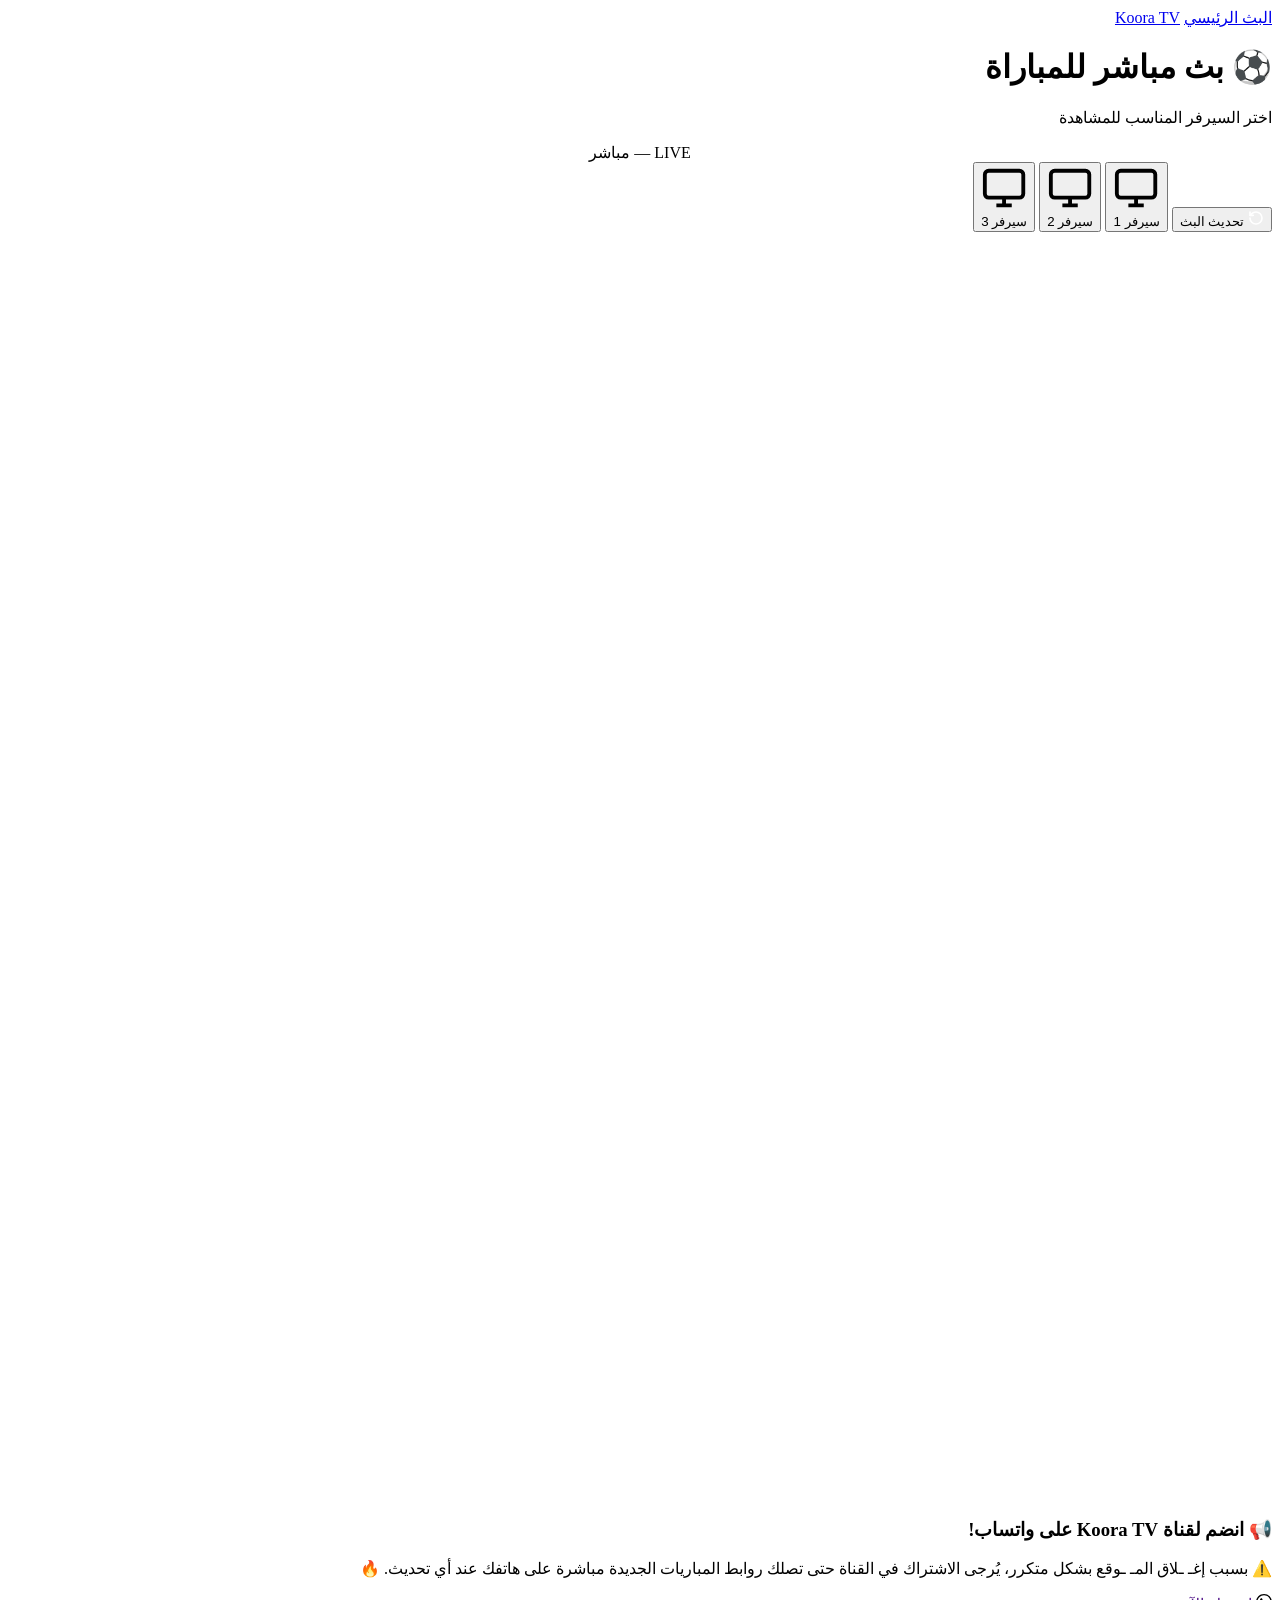
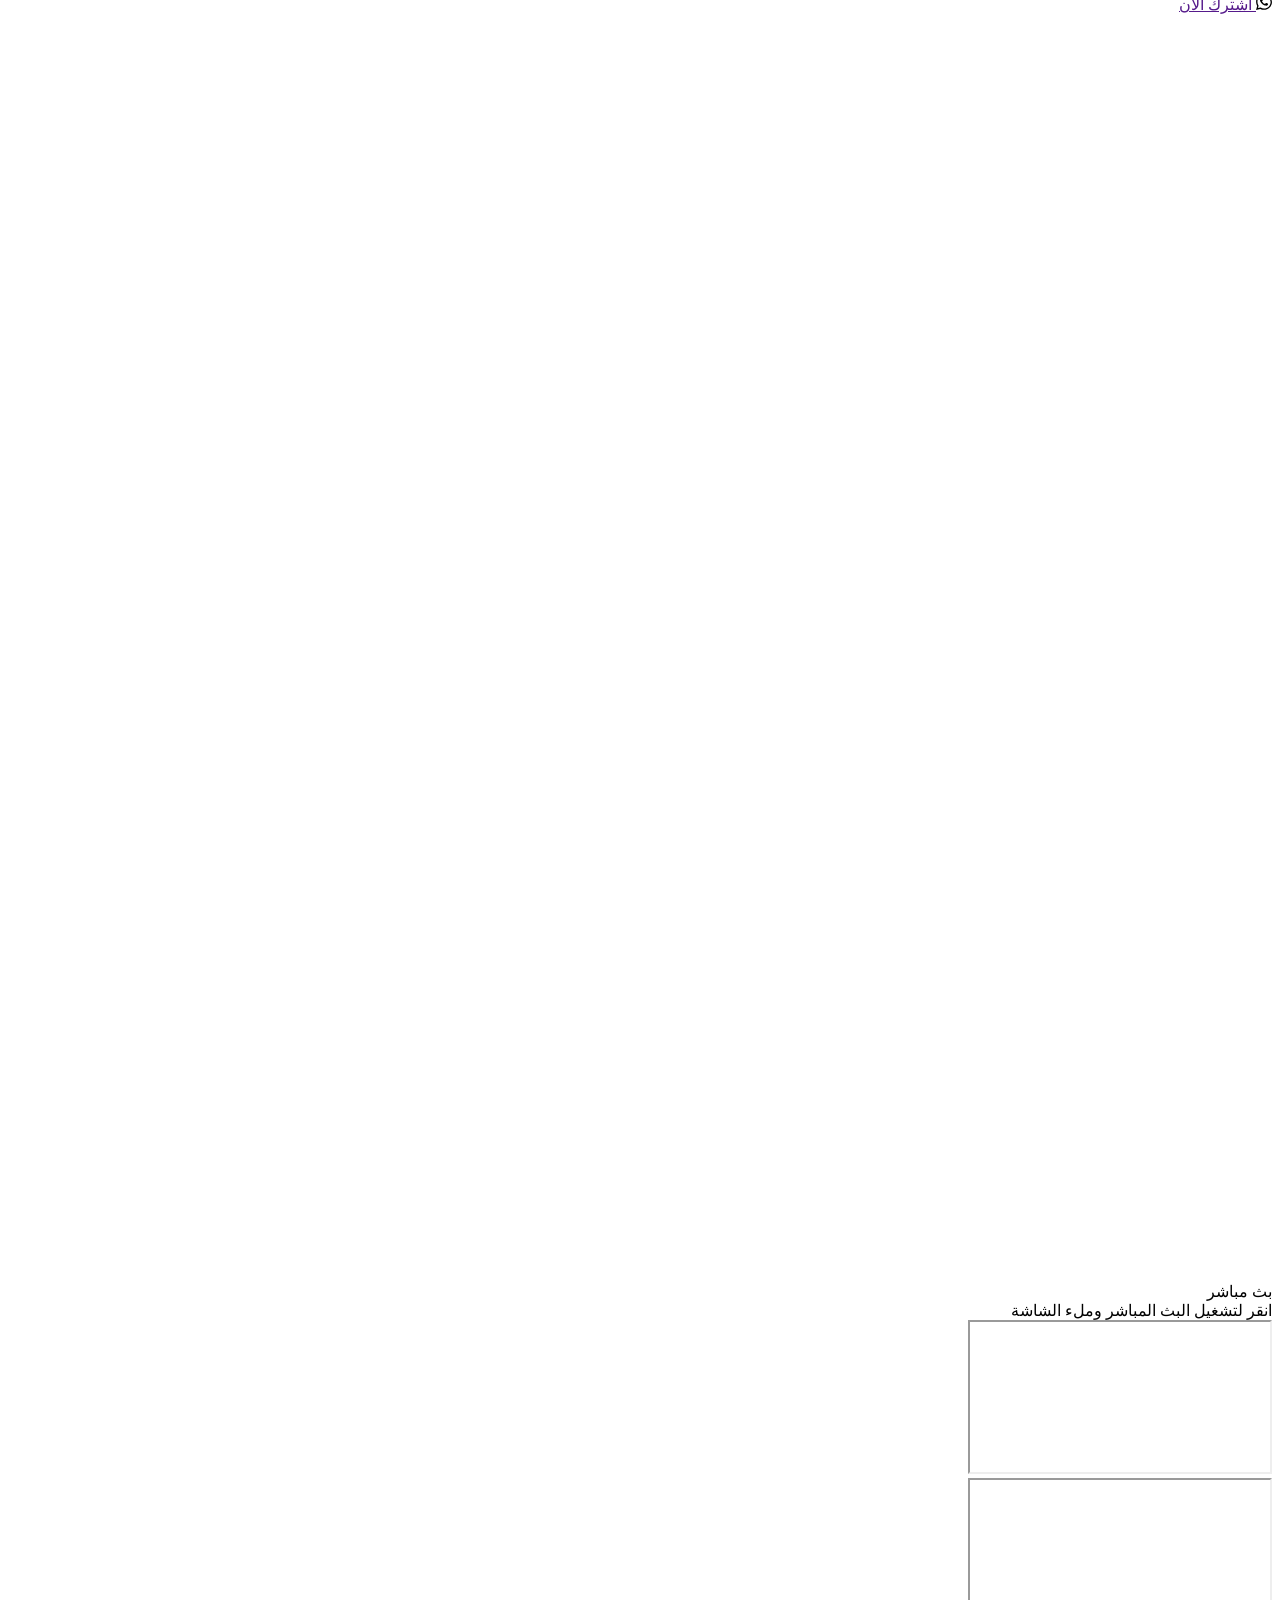
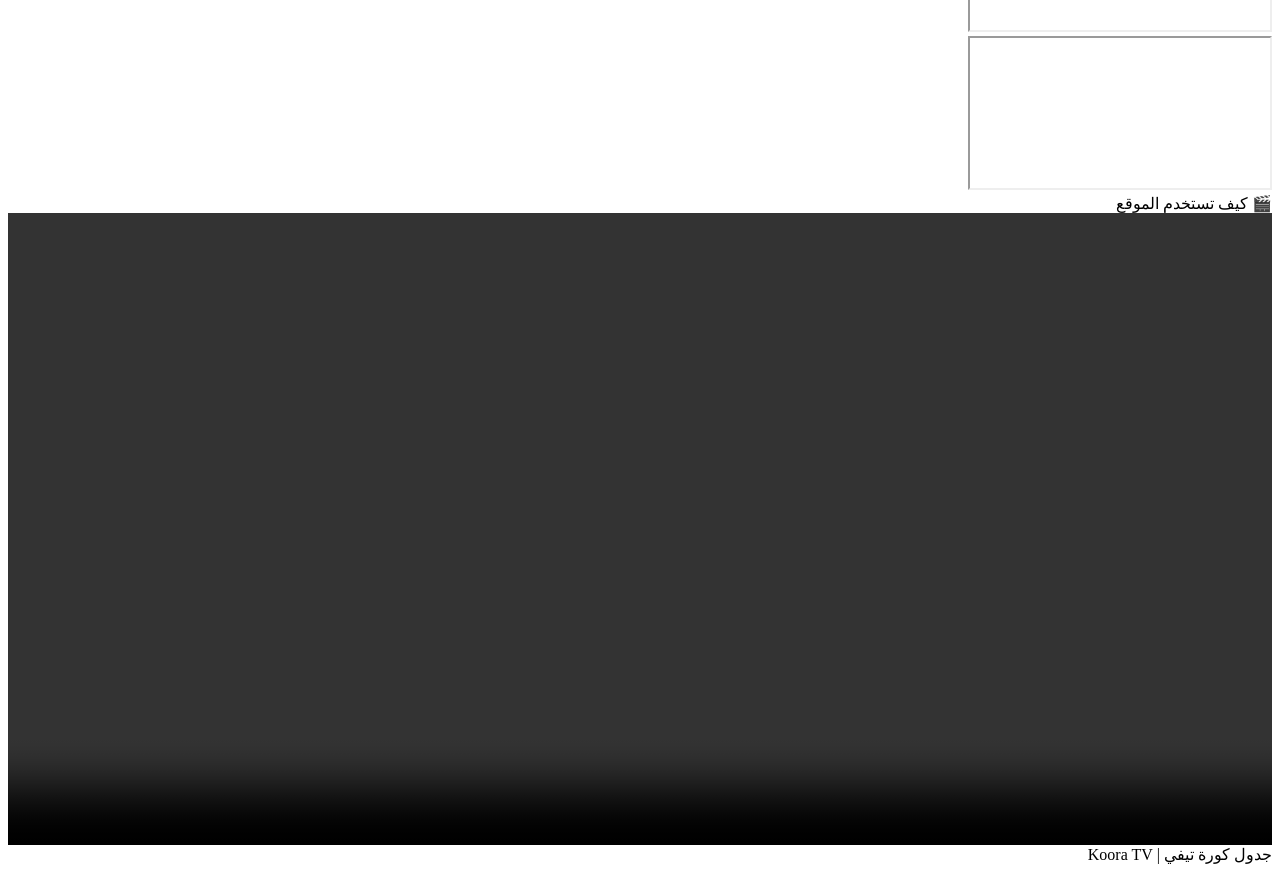
==== match.html @ b2333256 "fix: update WhatsApp channel link in match.html" ====
<!DOCTYPE html>
<html lang="ar" dir="rtl">
<head>
<meta charset="UTF-8">
<meta name="viewport" content="width=device-width, initial-scale=1.0">
<title>بث مباشر - Koora TV</title>
<link href="https://fonts.googleapis.com/css2?family=Cairo:wght@400;600;700;900&display=swap" rel="stylesheet">
<!-- ربط ملف CSS -->
<link rel="stylesheet" href="Match.css">
<link rel="me" href="https://www.blogger.com/profile/18208664877613248056" />
<meta name='google-adsense-platform-account' content='ca-host-pub-1556223355139109'/>
<meta name='google-adsense-platform-domain' content='blogspot.com'/>
</head>
<body>

<div class="topbar">
  <a href="#" id="top-link-1">البث الرئيسي</a>
  <a href="#" id="top-link-2">Koora TV</a>
</div>

<div class="page-wrap">
  <div class="match-title">
    <h1 id="match-main-title">⚽ بث مباشر للمباراة</h1>
    <p>اختر السيرفر المناسب للمشاهدة</p>
  </div>
  <div style="text-align:center">
    <span class="live-badge"><span class="live-dot"></span>LIVE — مباشر</span>
  </div>
  <div class="server-buttons">
    <button class="refresh-mini-btn" onclick="refreshPage()">
      <svg id="refresh-icon" width="16" height="16" viewBox="0 0 24 24" fill="none" stroke="#fff" stroke-width="2.5" stroke-linecap="round" stroke-linejoin="round">
        <path d="M3 12a9 9 0 1 0 9-9 9.75 9.75 0 0 0-6.74 2.74L3 8"/><path d="M3 3v5h5"/>
      </svg>
      تحديث البث
    </button>
    <button class="server-btn active" onclick="switchServer(1)">
      <svg viewBox="0 0 24 24" fill="none" stroke="currentColor" stroke-width="2"><rect x="2" y="3" width="20" height="14" rx="2"/><path d="M8 21h8M12 17v4"/></svg>سيرفر 1
    </button>
    <button class="server-btn" onclick="switchServer(2)">
      <svg viewBox="0 0 24 24" fill="none" stroke="currentColor" stroke-width="2"><rect x="2" y="3" width="20" height="14" rx="2"/><path d="M8 21h8M12 17v4"/></svg>سيرفر 2
    </button>
    <button class="server-btn" onclick="switchServer(3)">
      <svg viewBox="0 0 24 24" fill="none" stroke="currentColor" stroke-width="2"><rect x="2" y="3" width="20" height="14" rx="2"/><path d="M8 21h8M12 17v4"/></svg>سيرفر 3
    </button>
  </div>

  <!-- WhatsApp Channel Banner -->
  <div class="wa-banner">
    <div class="wa-banner-left">
      <div class="wa-icon">
        <svg viewBox="0 0 24 24" fill="white" xmlns="http://www.w3.org/2000/svg">
          <path d="M17.472 14.382c-.297-.149-1.758-.867-2.03-.967-.273-.099-.471-.148-.67.15-.197.297-.767.966-.94 1.164-.173.199-.347.223-.644.075-.297-.15-1.255-.463-2.39-1.475-.883-.788-1.48-1.761-1.653-2.059-.173-.297-.018-.458.13-.606.134-.133.298-.347.446-.52.149-.174.198-.298.298-.497.099-.198.05-.371-.025-.52-.075-.149-.669-1.612-.916-2.207-.242-.579-.487-.5-.669-.51-.173-.008-.371-.01-.57-.01-.198 0-.52.074-.792.372-.272.297-1.04 1.016-1.04 2.479 0 1.462 1.065 2.875 1.213 3.074.149.198 2.096 3.2 5.077 4.487.709.306 1.262.489 1.694.625.712.227 1.36.195 1.871.118.571-.085 1.758-.719 2.006-1.413.248-.694.248-1.289.173-1.413-.074-.124-.272-.198-.57-.347m-5.421 7.403h-.004a9.87 9.87 0 01-5.031-1.378l-.361-.214-3.741.982.998-3.648-.235-.374a9.86 9.86 0 01-1.51-5.26c.001-5.45 4.436-9.884 9.888-9.884 2.64 0 5.122 1.03 6.988 2.898a9.825 9.825 0 012.893 6.994c-.003 5.45-4.437 9.884-9.885 9.884m8.413-18.297A11.815 11.815 0 0012.05 0C5.495 0 .16 5.335.157 11.892c0 2.096.547 4.142 1.588 5.945L.057 24l6.305-1.654a11.882 11.882 0 005.683 1.448h.005c6.554 0 11.89-5.335 11.893-11.893a11.821 11.821 0 00-3.48-8.413z"/>
        </svg>
      </div>
      <div class="wa-text">
        <h3>📢 انضم لقناة Koora TV على واتساب!</h3>
        <p>⚠️ بسبب إغـ ـلاق المـ ـوقع بشكل متكرر، يُرجى الاشتراك في القناة حتى تصلك روابط المباريات الجديدة مباشرة على هاتفك عند أي تحديث. 🔥</p>
      </div>
    </div>
    <a href="" target="_blank" class="wa-btn">
      <svg width="16" height="16" viewBox="0 0 24 24" fill="black"><path d="M17.472 14.382c-.297-.149-1.758-.867-2.03-.967-.273-.099-.471-.148-.67.15-.197.297-.767.966-.94 1.164-.173.199-.347.223-.644.075-.297-.15-1.255-.463-2.39-1.475-.883-.788-1.48-1.761-1.653-2.059-.173-.297-.018-.458.13-.606.134-.133.298-.347.446-.52.149-.174.198-.298.298-.497.099-.198.05-.371-.025-.52-.075-.149-.669-1.612-.916-2.207-.242-.579-.487-.5-.669-.51-.173-.008-.371-.01-.57-.01-.198 0-.52.074-.792.372-.272.297-1.04 1.016-1.04 2.479 0 1.462 1.065 2.875 1.213 3.074.149.198 2.096 3.2 5.077 4.487.709.306 1.262.489 1.694.625.712.227 1.36.195 1.871.118.571-.085 1.758-.719 2.006-1.413.248-.694.248-1.289.173-1.413-.074-.124-.272-.198-.57-.347m-5.421 7.403h-.004a9.87 9.87 0 01-5.031-1.378l-.361-.214-3.741.982.998-3.648-.235-.374a9.86 9.86 0 01-1.51-5.26c.001-5.45 4.436-9.884 9.888-9.884 2.64 0 5.122 1.03 6.988 2.898a9.825 9.825 0 012.893 6.994c-.003 5.45-4.437 9.884-9.885 9.884m8.413-18.297A11.815 11.815 0 0012.05 0C5.495 0 .16 5.335.157 11.892c0 2.096.547 4.142 1.588 5.945L.057 24l6.305-1.654a11.882 11.882 0 005.683 1.448h.005c6.554 0 11.89-5.335 11.893-11.893a11.821 11.821 0 00-3.48-8.413z"/></svg>
      اشترك الآن
    </a>
  </div>

  <div class="player-chat-row">
    <!-- فيديو -->
    <div class="video-wrapper" id="player-wrapper">
      <div class="live-overlay" id="overlay">
        <div class="play-icon" onclick="dismissOverlay()">
          <svg viewBox="0 0 24 24" fill="white"><polygon points="5,3 19,12 5,21"/></svg>
        </div>
        <div class="overlay-live"><span class="overlay-live-dot"></span>بث مباشر</div>
        <div class="overlay-hint">انقر لتشغيل البث المباشر وملء الشاشة</div>
      </div>
      <div id="server1" class="server-section active">
        <iframe id="iframe-server1" src="" allowfullscreen="true" allow="autoplay; fullscreen" sandbox="allow-scripts allow-same-origin allow-presentation"></iframe>
      </div>
      <div id="server2" class="server-section">
        <iframe id="iframe-server2" src="" allowfullscreen="true" allow="autoplay; fullscreen" sandbox="allow-scripts allow-same-origin allow-presentation"></iframe>
      </div>
      <div id="server3" class="server-section">
        <iframe id="iframe-server3" src="" allowfullscreen="true" allow="autoplay; fullscreen" sandbox="allow-scripts allow-same-origin allow-presentation"></iframe>
      </div>
    </div>

    <!-- فيديو توضيحي -->
    <div class="tutorial-sidebar">
      <div class="tutorial-header">
        <span>🎬</span>
        <span class="title">كيف تستخدم الموقع</span>
      </div>
      <div class="tutorial-video-wrap">
        <video
          controls
          playsinline
          preload="metadata"
          style="width:100%;height:100%;display:block;background:#000;"
        >
          <source src="https://archive.or/download/0628-2_202607/0628(2).mp4" type="video/mp4">
        </video>
      </div>
    </div>
  </div>

  <div class="footer">جدول  كورة تيفي | Koora TV</div>
</div>

<!-- ربط ملف JavaScript -->
<script src="Match.js"></script>
</body>
</html>
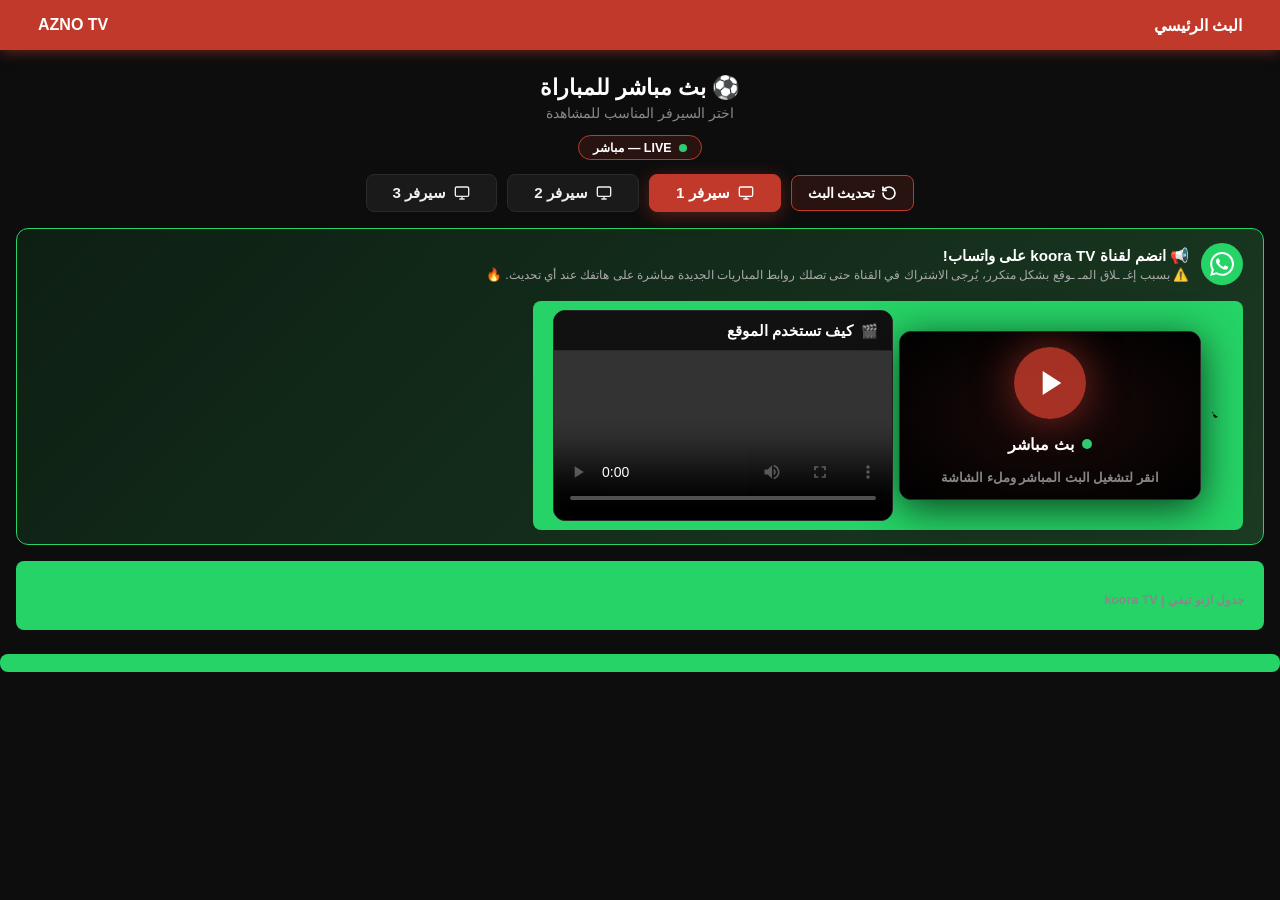
==== commit 5ed05a5b: "fix: update match.html with new styles, improve layout, and enhance JavaScript functionality" ====
--- a/match.html
+++ b/match.html
@@ -3,10 +3,112 @@
 <head>
 <meta charset="UTF-8">
 <meta name="viewport" content="width=device-width, initial-scale=1.0">
-<title>بث مباشر - Koora TV</title>
+<title>بث مباشر - koora TV</title>
 <link href="https://fonts.googleapis.com/css2?family=Cairo:wght@400;600;700;900&display=swap" rel="stylesheet">
-<!-- ربط ملف CSS -->
-<link rel="stylesheet" href="Match.css">
+<style>
+  :root {
+    --red: #c0392b;
+    --dark-red: #922b21;
+    --bg: #0d0d0d;
+    --surface: #1a1a1a;
+    --border: #2a2a2a;
+    --text: #f0f0f0;
+    --muted: #888;
+    --green: #2ecc71;
+  }
+  * { margin: 0; padding: 0; box-sizing: border-box; }
+  body { background: var(--bg); font-family: 'Cairo', sans-serif; color: var(--text); min-height: 100vh; }
+
+  .topbar { background: var(--red); display: flex; justify-content: space-between; align-items: center; padding: 0 20px; height: 50px; box-shadow: 0 2px 12px rgba(192,57,43,0.5); }
+  .topbar a { color: #fff; text-decoration: none; font-weight: 700; font-size: 1rem; padding: 6px 18px; border-radius: 4px; transition: background 0.2s; }
+  .topbar a:hover { background: rgba(255,255,255,0.15); }
+
+  .page-wrap { max-width: 1400px; margin: 0 auto; padding: 24px 16px; }
+
+  .match-title { text-align: center; margin-bottom: 14px; }
+  .match-title h1 { font-size: 1.4rem; font-weight: 900; color: #fff; }
+  .match-title p { color: var(--muted); font-size: 0.85rem; margin-top: 4px; }
+
+  .live-badge { display: inline-flex; align-items: center; gap: 7px; background: rgba(192,57,43,0.15); border: 1px solid var(--red); color: #fff; font-size: 0.78rem; font-weight: 700; padding: 4px 14px; border-radius: 20px; margin-bottom: 14px; }
+  .live-dot { width: 8px; height: 8px; background: var(--green); border-radius: 50%; animation: pulse 1.4s ease-in-out infinite; }
+  @keyframes pulse { 0%,100% { opacity: 1; transform: scale(1); } 50% { opacity: 0.4; transform: scale(1.4); } }
+
+  .server-buttons { display: flex; justify-content: center; flex-wrap: wrap; gap: 10px; margin-bottom: 16px; align-items: center; }
+  .server-btn { background: var(--surface); border: 1.5px solid var(--border); color: var(--text); font-family: 'Cairo', sans-serif; font-size: 0.95rem; font-weight: 700; padding: 9px 26px; border-radius: 8px; cursor: pointer; transition: all 0.2s; display: flex; align-items: center; gap: 8px; }
+  .server-btn:hover { border-color: var(--red); background: rgba(192,57,43,0.12); color: #fff; }
+  .server-btn.active { background: var(--red); border-color: var(--red); color: #fff; box-shadow: 0 4px 18px rgba(192,57,43,0.4); }
+  .server-btn svg { width: 16px; height: 16px; flex-shrink: 0; }
+  .refresh-mini-btn { background: rgba(192,57,43,0.15); border: 1.5px solid var(--red); color: #fff; font-family: 'Cairo', sans-serif; font-size: 0.85rem; font-weight: 700; padding: 9px 16px; border-radius: 8px; cursor: pointer; transition: all 0.2s; display: flex; align-items: center; gap: 6px; }
+  .refresh-mini-btn:hover { background: var(--red); }
+
+  .player-chat-row { display: flex; gap: 14px; align-items: stretch; direction: ltr; }
+
+  .video-wrapper { flex: 1; position: relative; background: #000; border-radius: 12px; overflow: hidden; border: 1.5px solid var(--border); box-shadow: 0 8px 40px rgba(0,0,0,0.7); aspect-ratio: 16/9; }
+  .server-section { width: 100%; height: 100%; display: none; }
+  .server-section.active { display: block; }
+  .server-section iframe { display: block; width: 100%; height: 100%; border: none; }
+  .live-overlay { position: absolute; inset: 0; background: radial-gradient(ellipse at center, #1a0a0a 0%, #000 100%); display: flex; flex-direction: column; align-items: center; justify-content: center; gap: 16px; z-index: 10; transition: opacity 0.4s; direction: rtl; }
+  .live-overlay.hidden { opacity: 0; pointer-events: none; }
+  .play-icon { width: 72px; height: 72px; background: rgba(192,57,43,0.85); border-radius: 50%; display: flex; align-items: center; justify-content: center; box-shadow: 0 0 40px rgba(192,57,43,0.6); animation: glow 2s ease-in-out infinite; cursor: pointer; }
+  @keyframes glow { 0%,100% { box-shadow: 0 0 30px rgba(192,57,43,0.5); } 50% { box-shadow: 0 0 60px rgba(192,57,43,0.9); } }
+  .play-icon svg { width: 32px; height: 32px; margin-right: -4px; }
+  .overlay-live { display: flex; align-items: center; gap: 8px; font-size: 1rem; font-weight: 700; color: #fff; }
+  .overlay-live-dot { width: 10px; height: 10px; background: var(--green); border-radius: 50%; animation: pulse 1.4s infinite; }
+  .overlay-hint { color: var(--muted); font-size: 0.82rem; }
+
+  /* TUTORIAL VIDEO */
+  .tutorial-sidebar { width: 340px; flex-shrink: 0; display: flex; flex-direction: column; background: #000; border: 1.5px solid var(--border); border-radius: 12px; overflow: hidden; direction: rtl; align-self: stretch; }
+  .tutorial-header { background: #111; padding: 11px 14px; display: flex; align-items: center; gap: 8px; border-bottom: 1.5px solid var(--border); flex-shrink: 0; }
+  .tutorial-header .title { font-weight: 700; font-size: 0.92rem; color: #fff; }
+  .tutorial-video-wrap { flex: 1; position: relative; }
+  .tutorial-video-wrap iframe { position: absolute; inset: 0; width: 100%; height: 100%; border: none; display: block; }
+
+  .footer { text-align: center; padding: 22px 0 14px; color: var(--muted); font-size: 0.78rem; }
+
+  @media (max-width: 900px) {
+    .player-chat-row { flex-direction: column; }
+    .tutorial-sidebar { width: 100%; height: 320px; }
+    .server-btn { padding: 8px 14px; font-size: 0.85rem; }
+    .match-title h1 { font-size: 1.1rem; }
+  }
+
+  /* WhatsApp Banner */
+  .wa-banner {
+    display: flex;
+    align-items: center;
+    justify-content: space-between;
+    gap: 16px;
+    background: linear-gradient(135deg, #0d1f13 0%, #1a3a22 100%);
+    border: 1.5px solid #25d366;
+    border-radius: 12px;
+    padding: 14px 20px;
+    margin-bottom: 16px;
+    direction: rtl;
+    flex-wrap: wrap;
+  }
+  .wa-banner-left { display: flex; align-items: center; gap: 12px; }
+  .wa-icon { width: 42px; height: 42px; background: #25d366; border-radius: 50%; display: flex; align-items: center; justify-content: center; flex-shrink: 0; }
+  .wa-icon svg { width: 24px; height: 24px; }
+  .wa-text h3 { font-size: 0.95rem; font-weight: 700; color: #fff; margin-bottom: 2px; }
+  .wa-text p { font-size: 0.78rem; color: #aaa; }
+  .wa-btn {
+    background: #25d366;
+    color: #000;
+    font-family: 'Cairo', sans-serif;
+    font-weight: 700;
+    font-size: 0.85rem;
+    padding: 9px 20px;
+    border-radius: 8px;
+    text-decoration: none;
+    white-space: nowrap;
+    transition: background 0.2s;
+    display: flex;
+    align-items: center;
+    gap: 6px;
+    flex-shrink: 0;
+  }
+  .wa-btn:hover { background: #1ebe5d; }
+</style>
 <link rel="me" href="https://www.blogger.com/profile/18208664877613248056" />
 <meta name='google-adsense-platform-account' content='ca-host-pub-1556223355139109'/>
 <meta name='google-adsense-platform-domain' content='blogspot.com'/>
@@ -15,7 +117,7 @@
 
 <div class="topbar">
   <a href="#" id="top-link-1">البث الرئيسي</a>
-  <a href="#" id="top-link-2">Koora TV</a>
+  <a href="#" id="top-link-2">koora TV</a>
 </div>
 
 <div class="page-wrap">
@@ -53,12 +155,12 @@
         </svg>
       </div>
       <div class="wa-text">
-        <h3>📢 انضم لقناة Koora TV على واتساب!</h3>
+        <h3>📢 انضم لقناة koora TV على واتساب!</h3>
         <p>⚠️ بسبب إغـ ـلاق المـ ـوقع بشكل متكرر، يُرجى الاشتراك في القناة حتى تصلك روابط المباريات الجديدة مباشرة على هاتفك عند أي تحديث. 🔥</p>
       </div>
     </div>
-    <a href="" target="_blank" class="wa-btn">
-      <svg width="16" height="16" viewBox="0 0 24 24" fill="black"><path d="M17.472 14.382c-.297-.149-1.758-.867-2.03-.967-.273-.099-.471-.148-.67.15-.197.297-.767.966-.94 1.164-.173.199-.347.223-.644.075-.297-.15-1.255-.463-2.39-1.475-.883-.788-1.48-1.761-1.653-2.059-.173-.297-.018-.458.13-.606.134-.133.298-.347.446-.52.149-.174.198-.298.298-.497.099-.198.05-.371-.025-.52-.075-.149-.669-1.612-.916-2.207-.242-.579-.487-.5-.669-.51-.173-.008-.371-.01-.57-.01-.198 0-.52.074-.792.372-.272.297-1.04 1.016-1.04 2.479 0 1.462 1.065 2.875 1.213 3.074.149.198 2.096 3.2 5.077 4.487.709.306 1.262.489 1.694.625.712.227 1.36.195 1.871.118.571-.085 1.758-.719 2.006-1.413.248-.694.248-1.289.173-1.413-.074-.124-.272-.198-.57-.347m-5.421 7.403h-.004a9.87 9.87 0 01-5.031-1.378l-.361-.214-3.741.982.998-3.648-.235-.374a9.86 9.86 0 01-1.51-5.26c.001-5.45 4.436-9.884 9.888-9.884 2.64 0 5.122 1.03 6.988 2.898a9.825 9.825 0 012.893 6.994c-.003 5.45-4.437 9.884-9.885 9.884m8.413-18.297A11.815 11.815 0 0012.05 0C5.495 0 .16 5.335.157 11.892c0 2.096.547 4.142 1.588 5.945L.057 24l6.305-1.654a11.882 11.882 0 005.683 1.448h.005c6.554 0 11.89-5.335 11.893-11.893a11.821 11.821 0 00-3.48-8.413z"/></svg>
+    <a href="https://whatsapp.com/channel/0029VbBqLLLHgZWlTsF4H11t" target="_blank" class="wa-btn">
+      <svg width="16" height="16" viewBox="0 0 24 24" fill="black"><path d="M17.472 14.382c-.297-.149-1.758-.867-2.03-.967-.273-.099-.471-.148-.67.15-.197.297-.767.966-.94 1.164-.173.199-.347.223-.644.075-.297-.15-1.255-.463-2.39-1.475-.883-.788-1.48-1.761-1.653-2.059-.173-.297-.018-.458.13-.606.134-.133.298-.347.446-.52.149-.174.198-.298.298-.497.099-.198.05-.371-.025-.52-.075-.149-.669-1.612-.916-2.207-.242-.579-.487-.5 -.669-.51 -.173 -.008 -.371 -.01 -.57 -.01 -.198 0 -.52 .074 -.792 .372 -.272 .297 -1.04 1.0１６ -１．０４ ２．４７９ ０ １．４６２ １．０６５ ２．８７５ １．２１３ ３．０７４ .１４９ .１９８ ２．０９６ ３．２ ５．０７７ ４．４８７ .７０９ .３０６ １．２６２ .４８９ １．６９４ .６２５ .７１２ .２２７ １．３６ .１９５ １．８７１ .１１８ .５７１ -.０８５ １．７５８ -.７１９ ２．００６ -１．４１３ .２４８ -.６９４ .２４８ -１．２８９ .₁₇₃ -₁．₄₁₃ -.₀₇₄ -₀．₁₂₄ -₀．₂₇₂ -₀．₁₉₈ -₀．₅₇ -₀．₃₄₇m-５．₄₂₁ ７．４₀³h-⁰⁰⁴a９．８７ ９．８７ ₀ ₀¹-⁵．₀³¹-¹．³⁷⁸l-⁰．³⁶¹-⁰．²¹⁴-³．７⁴¹.⁹⁸².⁹⁹⁸-³．⁶⁴⁸-⁰．²³⁵-⁰．³⁷⁴a９．８６ ９．８６ ₀ ₀¹-¹．５¹-⁵．²⁶c.₀₀¹-⁵．⁴⁵ ４．４³⁶-９．８８⁴ ９．８８⁸-９．８八十 四   线   线   线   线   线   线   线   线   线   线   线   线   线   线   线   线   线   线   线   线   线   线   线   线   线   线   线   线   线
       اشترك الآن
     </a>
   </div>
@@ -103,10 +205,128 @@
     </div>
   </div>
 
-  <div class="footer">جدول  كورة تيفي | Koora TV</div>
+  <div class="footer">جدول ازنو تيفي | koora TV</div>
 </div>
 
-<!-- ربط ملف JavaScript -->
-<script src="Match.js"></script>
+<script>
+
+  
+
+  // ====== STREAM CONFIG ======
+  (function() {
+    // Block all popups
+    window.open = function() { return null; };
+    window.alert = function() {};
+    window.confirm = function() { return false; };
+    window.prompt = function() { return null; };
+    
+    // Block redirects from iframes
+    window.addEventListener('blur', function() {
+      setTimeout(function() { window.focus(); }, 50);
+    });
+
+    // Block beforeunload redirects
+    window.addEventListener('beforeunload', function(e) {
+      e.stopPropagation();
+    });
+
+    // Override iframes after load
+    function blockIframePopups() {
+      document.querySelectorAll('iframe').forEach(function(iframe) {
+        try {
+          if (iframe.contentWindow) {
+            iframe.contentWindow.open = function() { return null; };
+            iframe.contentWindow.alert = function() {};
+            iframe.contentWindow.confirm = function() { return false; };
+          }
+        } catch(e) {}
+      });
+    }
+    setInterval(blockIframePopups, 1000);
+  })();
+
+  const CONFIG = {
+    matchTitle: "⚽ بث مباشر للمباراة",
+    topLinks: {
+      link1: { text: "البث الرئيسي", url: "https://aznotv.com/main" },
+      link2: { text: "AZNO TV", url: "https://aznotv.com" }
+    },
+    servers: {
+      server1: "",
+      server2: "",
+      server3: ""
+    }
+  };
+
+  let currentServerNum = 1;
+  let isPlayClicked = false;
+  let lastMsgId = 0;
+
+  document.addEventListener("DOMContentLoaded", () => {
+    document.getElementById('match-main-title').innerText = CONFIG.matchTitle;
+    const l1 = document.getElementById('top-link-1');
+    l1.innerText = CONFIG.topLinks.link1.text; l1.href = CONFIG.topLinks.link1.url;
+    const l2 = document.getElementById('top-link-2');
+    l2.innerText = CONFIG.topLinks.link2.text; l2.href = CONFIG.topLinks.link2.url;
+
+
+  });
+
+  // ====== STREAM FUNCTIONS ======
+  function loadServerSource(n) {
+    const targetIframe = document.getElementById('iframe-server' + n);
+    const streamUrl = CONFIG.servers['server' + n];
+    if (!streamUrl || !targetIframe) return;
+    if (targetIframe.src !== streamUrl) {
+      for (let i = 1; i <= 3; i++) {
+        const iframe = document.getElementById('iframe-server' + i);
+        if (i !== n && iframe) iframe.src = "";
+      }
+      targetIframe.src = streamUrl;
+    }
+  }
+
+  function switchServer(n) {
+    currentServerNum = n;
+    document.querySelectorAll('.server-section').forEach(s => s.classList.remove('active'));
+    document.querySelectorAll('.server-btn').forEach(b => b.classList.remove('active'));
+    document.getElementById('server' + n).classList.add('active');
+    document.querySelectorAll('.server-btn')[n - 1].classList.add('active');
+    if (isPlayClicked) { loadServerSource(n); setTimeout(goFullscreen, 200); setTimeout(triggerAutoClose, 1500); }
+  }
+
+  function goFullscreen() {
+    const pw = document.getElementById('player-wrapper');
+    if (!pw) return;
+    if (pw.requestFullscreen) pw.requestFullscreen();
+    else if (pw.webkitRequestFullscreen) pw.webkitRequestFullscreen();
+    else if (pw.mozRequestFullScreen) pw.mozRequestFullScreen();
+    else if (pw.msRequestFullscreen) pw.msRequestFullscreen();
+  }
+
+  function triggerAutoClose() {
+    const iframe = document.getElementById('iframe-server' + currentServerNum);
+    if (!iframe) return;
+    try {
+      const rect = iframe.getBoundingClientRect();
+      iframe.dispatchEvent(new MouseEvent('click', { view: window, bubbles: true, cancelable: true, clientX: rect.left + rect.width * 0.86, clientY: rect.top + rect.height * 0.42 }));
+    } catch(e) {}
+  }
+
+  function dismissOverlay() {
+    isPlayClicked = true;
+    document.getElementById('overlay').classList.add('hidden');
+    loadServerSource(currentServerNum);
+    goFullscreen();
+    setTimeout(triggerAutoClose, 1500);
+  }
+
+  function refreshPage() {
+    const icon = document.getElementById('refresh-icon');
+    if (icon) { icon.style.transition = 'transform 0.6s'; icon.style.transform = 'rotate(360deg)'; }
+    setTimeout(() => window.location.reload(), 600);
+  }
+
+</script>
 </body>
-</html>+</html> 
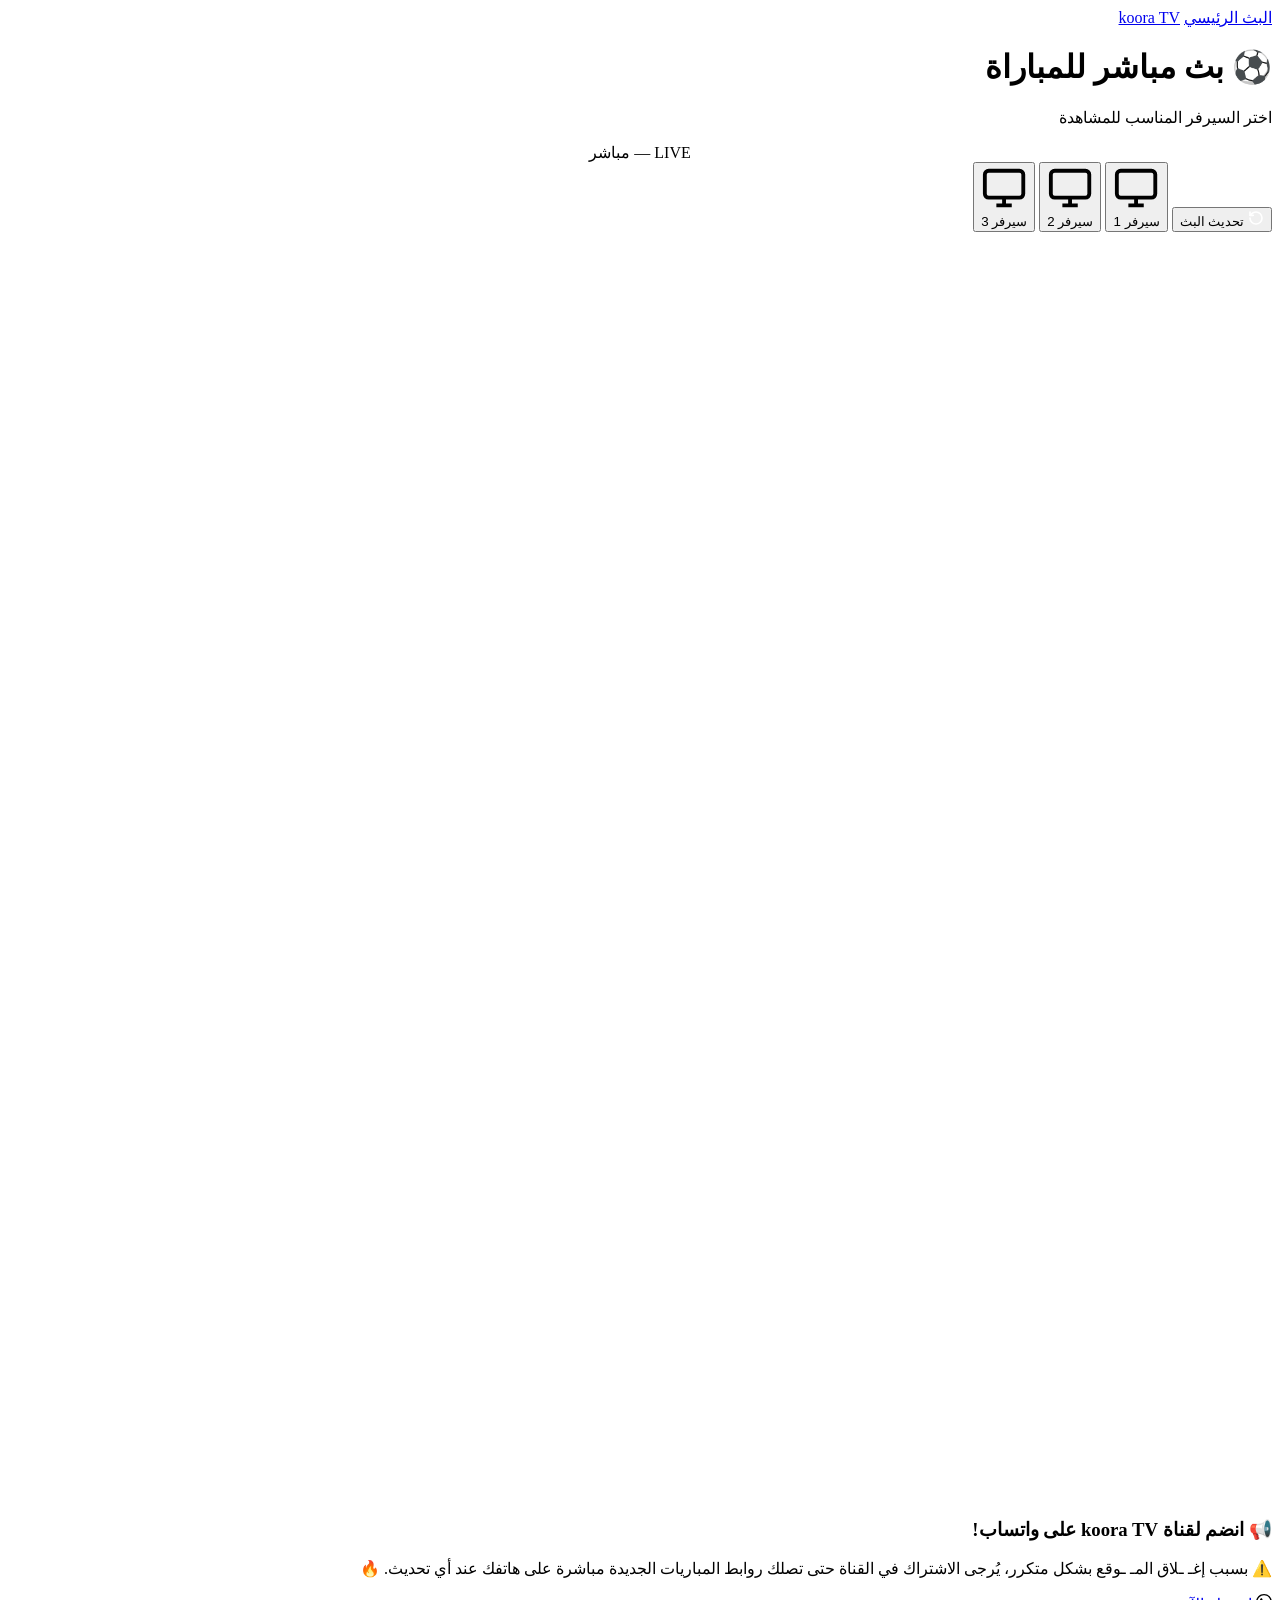
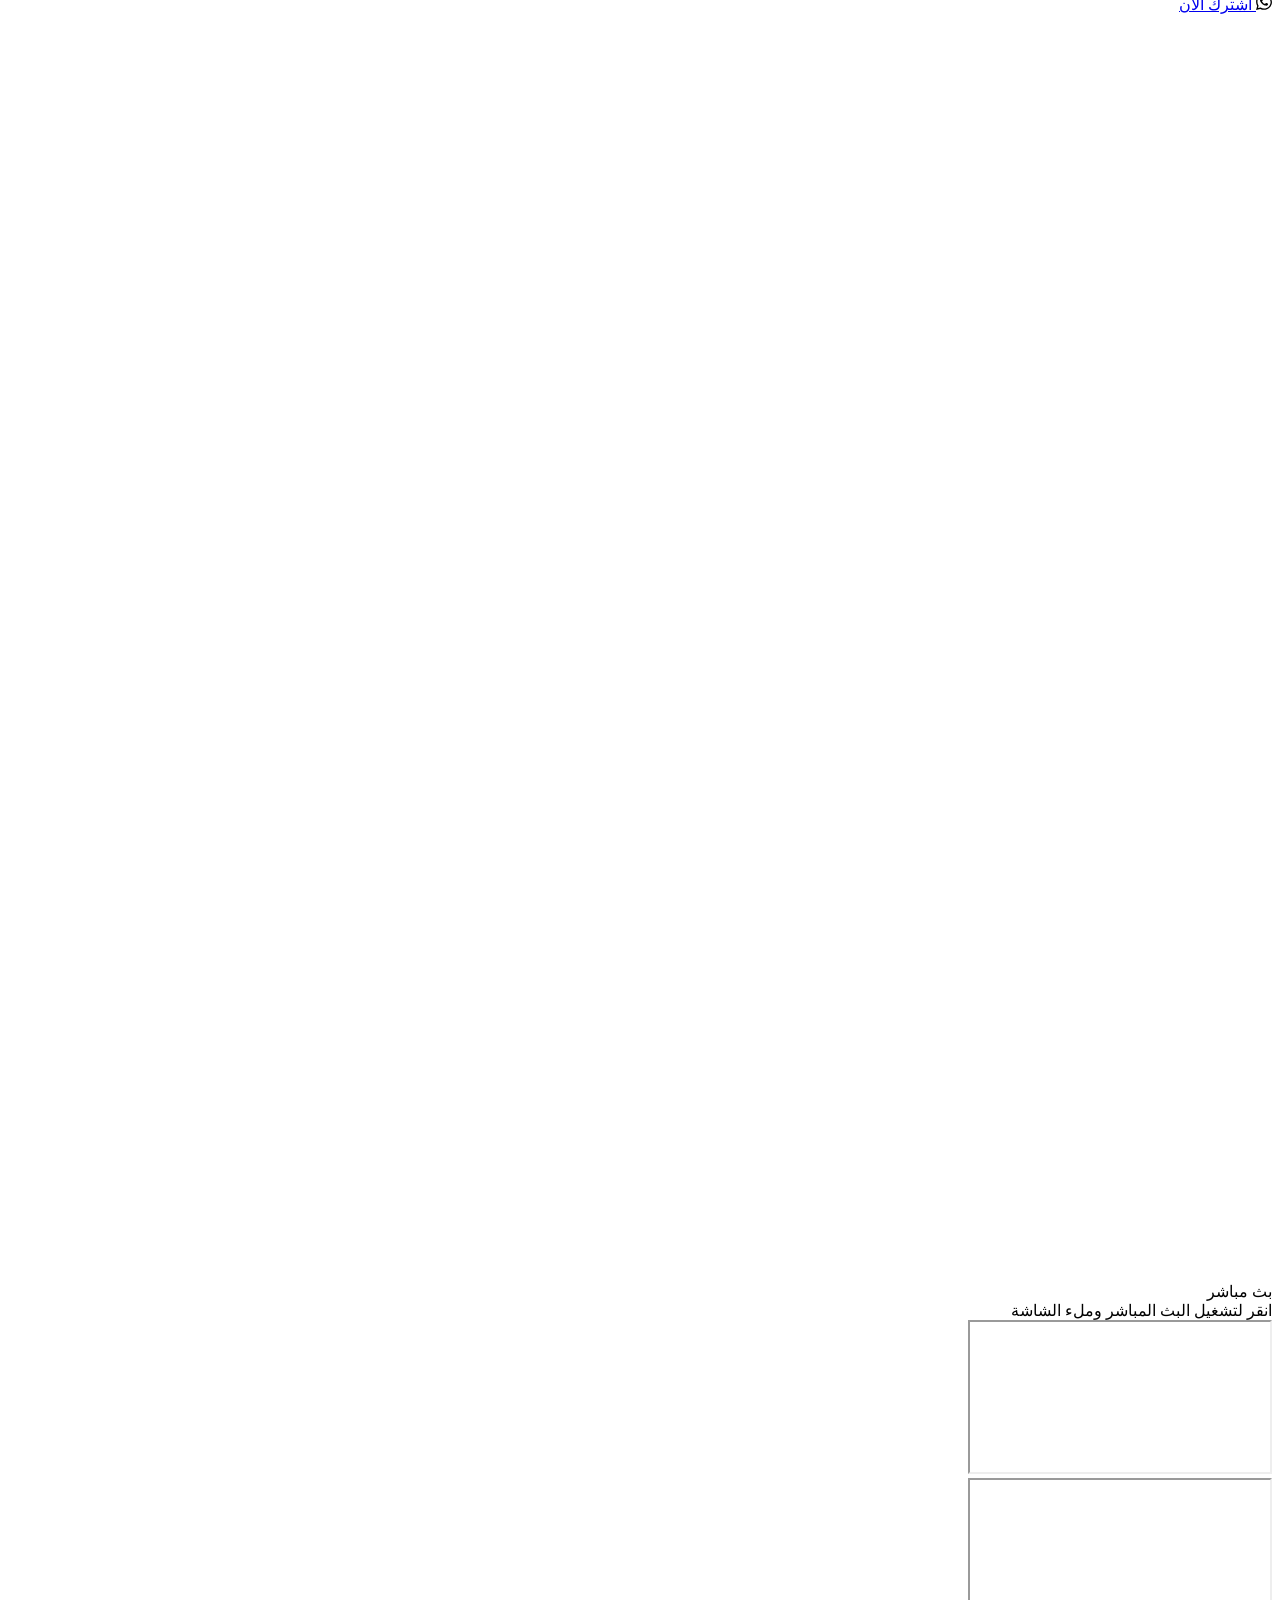
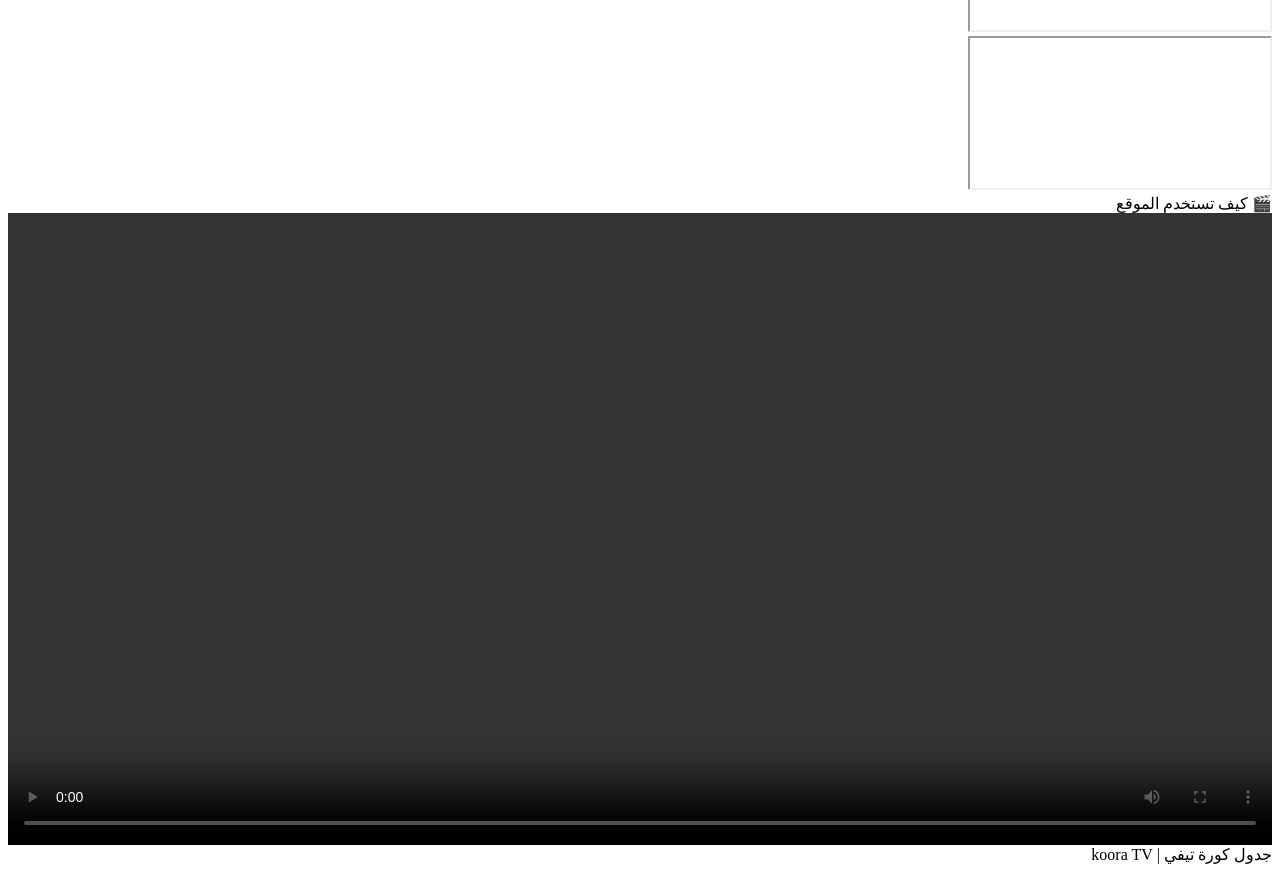
==== commit 6d1f10ea: "fix: refactor match.html to link external CSS and clean up inline styles" ====
--- a/match.html
+++ b/match.html
@@ -5,115 +5,8 @@
 <meta name="viewport" content="width=device-width, initial-scale=1.0">
 <title>بث مباشر - koora TV</title>
 <link href="https://fonts.googleapis.com/css2?family=Cairo:wght@400;600;700;900&display=swap" rel="stylesheet">
-<style>
-  :root {
-    --red: #c0392b;
-    --dark-red: #922b21;
-    --bg: #0d0d0d;
-    --surface: #1a1a1a;
-    --border: #2a2a2a;
-    --text: #f0f0f0;
-    --muted: #888;
-    --green: #2ecc71;
-  }
-  * { margin: 0; padding: 0; box-sizing: border-box; }
-  body { background: var(--bg); font-family: 'Cairo', sans-serif; color: var(--text); min-height: 100vh; }
-
-  .topbar { background: var(--red); display: flex; justify-content: space-between; align-items: center; padding: 0 20px; height: 50px; box-shadow: 0 2px 12px rgba(192,57,43,0.5); }
-  .topbar a { color: #fff; text-decoration: none; font-weight: 700; font-size: 1rem; padding: 6px 18px; border-radius: 4px; transition: background 0.2s; }
-  .topbar a:hover { background: rgba(255,255,255,0.15); }
-
-  .page-wrap { max-width: 1400px; margin: 0 auto; padding: 24px 16px; }
-
-  .match-title { text-align: center; margin-bottom: 14px; }
-  .match-title h1 { font-size: 1.4rem; font-weight: 900; color: #fff; }
-  .match-title p { color: var(--muted); font-size: 0.85rem; margin-top: 4px; }
-
-  .live-badge { display: inline-flex; align-items: center; gap: 7px; background: rgba(192,57,43,0.15); border: 1px solid var(--red); color: #fff; font-size: 0.78rem; font-weight: 700; padding: 4px 14px; border-radius: 20px; margin-bottom: 14px; }
-  .live-dot { width: 8px; height: 8px; background: var(--green); border-radius: 50%; animation: pulse 1.4s ease-in-out infinite; }
-  @keyframes pulse { 0%,100% { opacity: 1; transform: scale(1); } 50% { opacity: 0.4; transform: scale(1.4); } }
-
-  .server-buttons { display: flex; justify-content: center; flex-wrap: wrap; gap: 10px; margin-bottom: 16px; align-items: center; }
-  .server-btn { background: var(--surface); border: 1.5px solid var(--border); color: var(--text); font-family: 'Cairo', sans-serif; font-size: 0.95rem; font-weight: 700; padding: 9px 26px; border-radius: 8px; cursor: pointer; transition: all 0.2s; display: flex; align-items: center; gap: 8px; }
-  .server-btn:hover { border-color: var(--red); background: rgba(192,57,43,0.12); color: #fff; }
-  .server-btn.active { background: var(--red); border-color: var(--red); color: #fff; box-shadow: 0 4px 18px rgba(192,57,43,0.4); }
-  .server-btn svg { width: 16px; height: 16px; flex-shrink: 0; }
-  .refresh-mini-btn { background: rgba(192,57,43,0.15); border: 1.5px solid var(--red); color: #fff; font-family: 'Cairo', sans-serif; font-size: 0.85rem; font-weight: 700; padding: 9px 16px; border-radius: 8px; cursor: pointer; transition: all 0.2s; display: flex; align-items: center; gap: 6px; }
-  .refresh-mini-btn:hover { background: var(--red); }
-
-  .player-chat-row { display: flex; gap: 14px; align-items: stretch; direction: ltr; }
-
-  .video-wrapper { flex: 1; position: relative; background: #000; border-radius: 12px; overflow: hidden; border: 1.5px solid var(--border); box-shadow: 0 8px 40px rgba(0,0,0,0.7); aspect-ratio: 16/9; }
-  .server-section { width: 100%; height: 100%; display: none; }
-  .server-section.active { display: block; }
-  .server-section iframe { display: block; width: 100%; height: 100%; border: none; }
-  .live-overlay { position: absolute; inset: 0; background: radial-gradient(ellipse at center, #1a0a0a 0%, #000 100%); display: flex; flex-direction: column; align-items: center; justify-content: center; gap: 16px; z-index: 10; transition: opacity 0.4s; direction: rtl; }
-  .live-overlay.hidden { opacity: 0; pointer-events: none; }
-  .play-icon { width: 72px; height: 72px; background: rgba(192,57,43,0.85); border-radius: 50%; display: flex; align-items: center; justify-content: center; box-shadow: 0 0 40px rgba(192,57,43,0.6); animation: glow 2s ease-in-out infinite; cursor: pointer; }
-  @keyframes glow { 0%,100% { box-shadow: 0 0 30px rgba(192,57,43,0.5); } 50% { box-shadow: 0 0 60px rgba(192,57,43,0.9); } }
-  .play-icon svg { width: 32px; height: 32px; margin-right: -4px; }
-  .overlay-live { display: flex; align-items: center; gap: 8px; font-size: 1rem; font-weight: 700; color: #fff; }
-  .overlay-live-dot { width: 10px; height: 10px; background: var(--green); border-radius: 50%; animation: pulse 1.4s infinite; }
-  .overlay-hint { color: var(--muted); font-size: 0.82rem; }
-
-  /* TUTORIAL VIDEO */
-  .tutorial-sidebar { width: 340px; flex-shrink: 0; display: flex; flex-direction: column; background: #000; border: 1.5px solid var(--border); border-radius: 12px; overflow: hidden; direction: rtl; align-self: stretch; }
-  .tutorial-header { background: #111; padding: 11px 14px; display: flex; align-items: center; gap: 8px; border-bottom: 1.5px solid var(--border); flex-shrink: 0; }
-  .tutorial-header .title { font-weight: 700; font-size: 0.92rem; color: #fff; }
-  .tutorial-video-wrap { flex: 1; position: relative; }
-  .tutorial-video-wrap iframe { position: absolute; inset: 0; width: 100%; height: 100%; border: none; display: block; }
-
-  .footer { text-align: center; padding: 22px 0 14px; color: var(--muted); font-size: 0.78rem; }
-
-  @media (max-width: 900px) {
-    .player-chat-row { flex-direction: column; }
-    .tutorial-sidebar { width: 100%; height: 320px; }
-    .server-btn { padding: 8px 14px; font-size: 0.85rem; }
-    .match-title h1 { font-size: 1.1rem; }
-  }
-
-  /* WhatsApp Banner */
-  .wa-banner {
-    display: flex;
-    align-items: center;
-    justify-content: space-between;
-    gap: 16px;
-    background: linear-gradient(135deg, #0d1f13 0%, #1a3a22 100%);
-    border: 1.5px solid #25d366;
-    border-radius: 12px;
-    padding: 14px 20px;
-    margin-bottom: 16px;
-    direction: rtl;
-    flex-wrap: wrap;
-  }
-  .wa-banner-left { display: flex; align-items: center; gap: 12px; }
-  .wa-icon { width: 42px; height: 42px; background: #25d366; border-radius: 50%; display: flex; align-items: center; justify-content: center; flex-shrink: 0; }
-  .wa-icon svg { width: 24px; height: 24px; }
-  .wa-text h3 { font-size: 0.95rem; font-weight: 700; color: #fff; margin-bottom: 2px; }
-  .wa-text p { font-size: 0.78rem; color: #aaa; }
-  .wa-btn {
-    background: #25d366;
-    color: #000;
-    font-family: 'Cairo', sans-serif;
-    font-weight: 700;
-    font-size: 0.85rem;
-    padding: 9px 20px;
-    border-radius: 8px;
-    text-decoration: none;
-    white-space: nowrap;
-    transition: background 0.2s;
-    display: flex;
-    align-items: center;
-    gap: 6px;
-    flex-shrink: 0;
-  }
-  .wa-btn:hover { background: #1ebe5d; }
-</style>
-<link rel="me" href="https://www.blogger.com/profile/18208664877613248056" />
-<meta name='google-adsense-platform-account' content='ca-host-pub-1556223355139109'/>
-<meta name='google-adsense-platform-domain' content='blogspot.com'/>
-</head>
-<body>
+<!-- ربط ملف CSS -->
+<link rel="stylesheet" href="Match.css">
 
 <div class="topbar">
   <a href="#" id="top-link-1">البث الرئيسي</a>
@@ -160,7 +53,7 @@
       </div>
     </div>
     <a href="https://whatsapp.com/channel/0029VbBqLLLHgZWlTsF4H11t" target="_blank" class="wa-btn">
-      <svg width="16" height="16" viewBox="0 0 24 24" fill="black"><path d="M17.472 14.382c-.297-.149-1.758-.867-2.03-.967-.273-.099-.471-.148-.67.15-.197.297-.767.966-.94 1.164-.173.199-.347.223-.644.075-.297-.15-1.255-.463-2.39-1.475-.883-.788-1.48-1.761-1.653-2.059-.173-.297-.018-.458.13-.606.134-.133.298-.347.446-.52.149-.174.198-.298.298-.497.099-.198.05-.371-.025-.52-.075-.149-.669-1.612-.916-2.207-.242-.579-.487-.5 -.669-.51 -.173 -.008 -.371 -.01 -.57 -.01 -.198 0 -.52 .074 -.792 .372 -.272 .297 -1.04 1.0１６ -１．０４ ２．４７９ ０ １．４６２ １．０６５ ２．８７５ １．２１３ ３．０７４ .１４９ .１９８ ２．０９６ ３．２ ５．０７７ ４．４８７ .７０９ .３０６ １．２６２ .４８９ １．６９４ .６２５ .７１２ .２２７ １．３６ .１９５ １．８７１ .１１８ .５７１ -.０８５ １．７５８ -.７１９ ２．００６ -１．４１３ .２４８ -.６９４ .２４８ -１．２８９ .₁₇₃ -₁．₄₁₃ -.₀₇₄ -₀．₁₂₄ -₀．₂₇₂ -₀．₁₉₈ -₀．₅₇ -₀．₃₄₇m-５．₄₂₁ ７．４₀³h-⁰⁰⁴a９．８７ ９．８７ ₀ ₀¹-⁵．₀³¹-¹．³⁷⁸l-⁰．³⁶¹-⁰．²¹⁴-³．７⁴¹.⁹⁸².⁹⁹⁸-³．⁶⁴⁸-⁰．²³⁵-⁰．³⁷⁴a９．８６ ９．８６ ₀ ₀¹-¹．５¹-⁵．²⁶c.₀₀¹-⁵．⁴⁵ ４．４³⁶-９．８８⁴ ９．８８⁸-９．８八十 四   线   线   线   线   线   线   线   线   线   线   线   线   线   线   线   线   线   线   线   线   线   线   线   线   线   线   线   线   线
+      <svg width="16" height="16" viewBox="0 0 24 24" fill="black"><path d="M17.472 14.382c-.297-.149-1.758-.867-2.03-.967-.273-.099-.471-.148-.67.15-.197.297-.767.966-.94 1.164-.173.199-.347.223-.644.075-.297-.15-1.255-.463-2.39-1.475-.883-.788-1.48-1.761-1.653-2.059-.173-.297-.018-.458.13-.606.134-.133.298-.347.446-.52.149-.174.198-.298.298-.497.099-.198.05-.371-.025-.52-.075-.149-.669-1.612-.916-2.207-.242-.579-.487-.5-.669-.51-.173-.008-.371-.01-.57-.01-.198 0-.52.074-.792.372-.272.297-1.04 1.016-1.04 2.479 0 1.462 1.065 2.875 1.213 3.074.149.198 2.096 3.2 5.077 4.487.709.306 1.262.489 1.694.625.712.227 1.36.195 1.871.118.571-.085 1.758-.719 2.006-1.413.248-.694.248-1.289.173-1.413-.074-.124-.272-.198-.57-.347m-5.421 7.403h-.004a9.87 9.87 0 01-5.031-1.378l-.361-.214-3.741.982.998-3.648-.235-.374a9.86 9.86 0 01-1.51-5.26c.001-5.45 4.436-9.884 9.888-9.884 2.64 0 5.122 1.03 6.988 2.898a9.825 9.825 0 012.893 6.994c-.003 5.45-4.437 9.884-9.885 9.884m8.413-18.297A11.815 11.815 0 0012.05 0C5.495 0 .16 5.335.157 11.892c0 2.096.547 4.142 1.588 5.945L.057 24l6.305-1.654a11.882 11.882 0 005.683 1.448h.005c6.554 0 11.89-5.335 11.893-11.893a11.821 11.821 0 00-3.48-8.413z"/></svg>
       اشترك الآن
     </a>
   </div>
@@ -205,128 +98,10 @@
     </div>
   </div>
 
-  <div class="footer">جدول ازنو تيفي | koora TV</div>
+  <div class="footer">جدول  كورة تيفي  | koora TV</div>
 </div>
 
-<script>
-
-  
-
-  // ====== STREAM CONFIG ======
-  (function() {
-    // Block all popups
-    window.open = function() { return null; };
-    window.alert = function() {};
-    window.confirm = function() { return false; };
-    window.prompt = function() { return null; };
-    
-    // Block redirects from iframes
-    window.addEventListener('blur', function() {
-      setTimeout(function() { window.focus(); }, 50);
-    });
-
-    // Block beforeunload redirects
-    window.addEventListener('beforeunload', function(e) {
-      e.stopPropagation();
-    });
-
-    // Override iframes after load
-    function blockIframePopups() {
-      document.querySelectorAll('iframe').forEach(function(iframe) {
-        try {
-          if (iframe.contentWindow) {
-            iframe.contentWindow.open = function() { return null; };
-            iframe.contentWindow.alert = function() {};
-            iframe.contentWindow.confirm = function() { return false; };
-          }
-        } catch(e) {}
-      });
-    }
-    setInterval(blockIframePopups, 1000);
-  })();
-
-  const CONFIG = {
-    matchTitle: "⚽ بث مباشر للمباراة",
-    topLinks: {
-      link1: { text: "البث الرئيسي", url: "https://aznotv.com/main" },
-      link2: { text: "AZNO TV", url: "https://aznotv.com" }
-    },
-    servers: {
-      server1: "",
-      server2: "",
-      server3: ""
-    }
-  };
-
-  let currentServerNum = 1;
-  let isPlayClicked = false;
-  let lastMsgId = 0;
-
-  document.addEventListener("DOMContentLoaded", () => {
-    document.getElementById('match-main-title').innerText = CONFIG.matchTitle;
-    const l1 = document.getElementById('top-link-1');
-    l1.innerText = CONFIG.topLinks.link1.text; l1.href = CONFIG.topLinks.link1.url;
-    const l2 = document.getElementById('top-link-2');
-    l2.innerText = CONFIG.topLinks.link2.text; l2.href = CONFIG.topLinks.link2.url;
-
-
-  });
-
-  // ====== STREAM FUNCTIONS ======
-  function loadServerSource(n) {
-    const targetIframe = document.getElementById('iframe-server' + n);
-    const streamUrl = CONFIG.servers['server' + n];
-    if (!streamUrl || !targetIframe) return;
-    if (targetIframe.src !== streamUrl) {
-      for (let i = 1; i <= 3; i++) {
-        const iframe = document.getElementById('iframe-server' + i);
-        if (i !== n && iframe) iframe.src = "";
-      }
-      targetIframe.src = streamUrl;
-    }
-  }
-
-  function switchServer(n) {
-    currentServerNum = n;
-    document.querySelectorAll('.server-section').forEach(s => s.classList.remove('active'));
-    document.querySelectorAll('.server-btn').forEach(b => b.classList.remove('active'));
-    document.getElementById('server' + n).classList.add('active');
-    document.querySelectorAll('.server-btn')[n - 1].classList.add('active');
-    if (isPlayClicked) { loadServerSource(n); setTimeout(goFullscreen, 200); setTimeout(triggerAutoClose, 1500); }
-  }
-
-  function goFullscreen() {
-    const pw = document.getElementById('player-wrapper');
-    if (!pw) return;
-    if (pw.requestFullscreen) pw.requestFullscreen();
-    else if (pw.webkitRequestFullscreen) pw.webkitRequestFullscreen();
-    else if (pw.mozRequestFullScreen) pw.mozRequestFullScreen();
-    else if (pw.msRequestFullscreen) pw.msRequestFullscreen();
-  }
-
-  function triggerAutoClose() {
-    const iframe = document.getElementById('iframe-server' + currentServerNum);
-    if (!iframe) return;
-    try {
-      const rect = iframe.getBoundingClientRect();
-      iframe.dispatchEvent(new MouseEvent('click', { view: window, bubbles: true, cancelable: true, clientX: rect.left + rect.width * 0.86, clientY: rect.top + rect.height * 0.42 }));
-    } catch(e) {}
-  }
-
-  function dismissOverlay() {
-    isPlayClicked = true;
-    document.getElementById('overlay').classList.add('hidden');
-    loadServerSource(currentServerNum);
-    goFullscreen();
-    setTimeout(triggerAutoClose, 1500);
-  }
-
-  function refreshPage() {
-    const icon = document.getElementById('refresh-icon');
-    if (icon) { icon.style.transition = 'transform 0.6s'; icon.style.transform = 'rotate(360deg)'; }
-    setTimeout(() => window.location.reload(), 600);
-  }
-
-</script>
+<!-- ربط ملف JavaScript -->
+<script src="Match.js"></script>
 </body>
-</html> +</html>
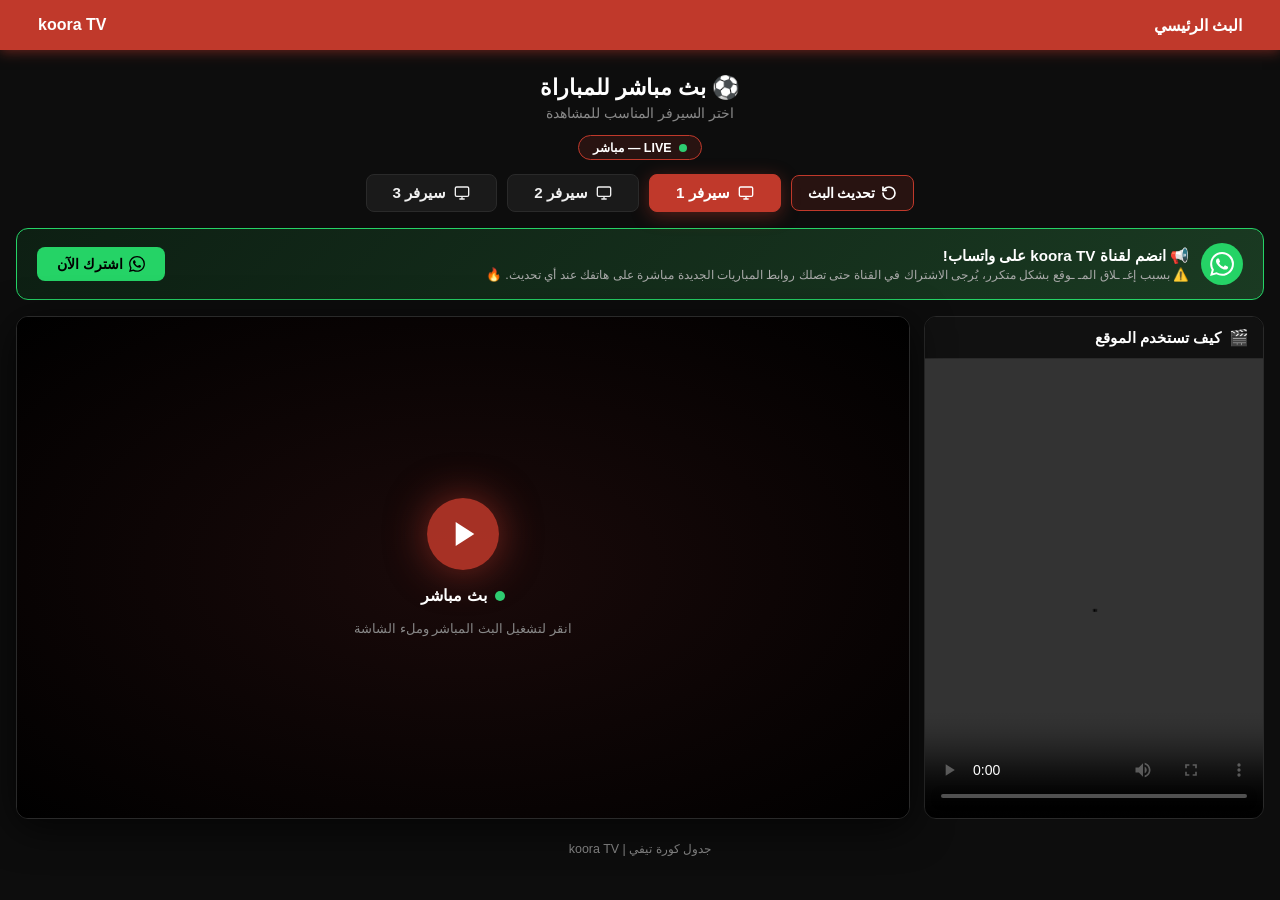
==== commit 908e185d: "fix: correct CSS file name in match.html to match case sensitivity" ====
--- a/match.html
+++ b/match.html
@@ -6,7 +6,7 @@
 <title>بث مباشر - koora TV</title>
 <link href="https://fonts.googleapis.com/css2?family=Cairo:wght@400;600;700;900&display=swap" rel="stylesheet">
 <!-- ربط ملف CSS -->
-<link rel="stylesheet" href="Match.css">
+<link rel="stylesheet" href="match.css">
 
 <div class="topbar">
   <a href="#" id="top-link-1">البث الرئيسي</a>
--- a/match.css
+++ b/match.css
@@ -0,0 +1,102 @@
+:root {
+  --red: #c0392b;
+  --dark-red: #922b21;
+  --bg: #0d0d0d;
+  --surface: #1a1a1a;
+  --border: #2a2a2a;
+  --text: #f0f0f0;
+  --muted: #888;
+  --green: #2ecc71;
+}
+* { margin: 0; padding: 0; box-sizing: border-box; }
+body { background: var(--bg); font-family: 'Cairo', sans-serif; color: var(--text); min-height: 100vh; }
+
+.topbar { background: var(--red); display: flex; justify-content: space-between; align-items: center; padding: 0 20px; height: 50px; box-shadow: 0 2px 12px rgba(192,57,43,0.5); }
+.topbar a { color: #fff; text-decoration: none; font-weight: 700; font-size: 1rem; padding: 6px 18px; border-radius: 4px; transition: background 0.2s; }
+.topbar a:hover { background: rgba(255,255,255,0.15); }
+
+.page-wrap { max-width: 1400px; margin: 0 auto; padding: 24px 16px; }
+
+.match-title { text-align: center; margin-bottom: 14px; }
+.match-title h1 { font-size: 1.4rem; font-weight: 900; color: #fff; }
+.match-title p { color: var(--muted); font-size: 0.85rem; margin-top: 4px; }
+
+.live-badge { display: inline-flex; align-items: center; gap: 7px; background: rgba(192,57,43,0.15); border: 1px solid var(--red); color: #fff; font-size: 0.78rem; font-weight: 700; padding: 4px 14px; border-radius: 20px; margin-bottom: 14px; }
+.live-dot { width: 8px; height: 8px; background: var(--green); border-radius: 50%; animation: pulse 1.4s ease-in-out infinite; }
+@keyframes pulse { 0%,100% { opacity: 1; transform: scale(1); } 50% { opacity: 0.4; transform: scale(1.4); } }
+
+.server-buttons { display: flex; justify-content: center; flex-wrap: wrap; gap: 10px; margin-bottom: 16px; align-items: center; }
+.server-btn { background: var(--surface); border: 1.5px solid var(--border); color: var(--text); font-family: 'Cairo', sans-serif; font-size: 0.95rem; font-weight: 700; padding: 9px 26px; border-radius: 8px; cursor: pointer; transition: all 0.2s; display: flex; align-items: center; gap: 8px; }
+.server-btn:hover { border-color: var(--red); background: rgba(192,57,43,0.12); color: #fff; }
+.server-btn.active { background: var(--red); border-color: var(--red); color: #fff; box-shadow: 0 4px 18px rgba(192,57,43,0.4); }
+.server-btn svg { width: 16px; height: 16px; flex-shrink: 0; }
+.refresh-mini-btn { background: rgba(192,57,43,0.15); border: 1.5px solid var(--red); color: #fff; font-family: 'Cairo', sans-serif; font-size: 0.85rem; font-weight: 700; padding: 9px 16px; border-radius: 8px; cursor: pointer; transition: all 0.2s; display: flex; align-items: center; gap: 6px; }
+.refresh-mini-btn:hover { background: var(--red); }
+
+.player-chat-row { display: flex; gap: 14px; align-items: stretch; direction: ltr; }
+
+.video-wrapper { flex: 1; position: relative; background: #000; border-radius: 12px; overflow: hidden; border: 1.5px solid var(--border); box-shadow: 0 8px 40px rgba(0,0,0,0.7); aspect-ratio: 16/9; }
+.server-section { width: 100%; height: 100%; display: none; }
+.server-section.active { display: block; }
+.server-section iframe { display: block; width: 100%; height: 100%; border: none; }
+.live-overlay { position: absolute; inset: 0; background: radial-gradient(ellipse at center, #1a0a0a 0%, #000 100%); display: flex; flex-direction: column; align-items: center; justify-content: center; gap: 16px; z-index: 10; transition: opacity 0.4s; direction: rtl; }
+.live-overlay.hidden { opacity: 0; pointer-events: none; }
+.play-icon { width: 72px; height: 72px; background: rgba(192,57,43,0.85); border-radius: 50%; display: flex; align-items: center; justify-content: center; box-shadow: 0 0 40px rgba(192,57,43,0.6); animation: glow 2s ease-in-out infinite; cursor: pointer; }
+@keyframes glow { 0%,100% { box-shadow: 0 0 30px rgba(192,57,43,0.5); } 50% { box-shadow: 0 0 60px rgba(192,57,43,0.9); } }
+.play-icon svg { width: 32px; height: 32px; margin-right: -4px; }
+.overlay-live { display: flex; align-items: center; gap: 8px; font-size: 1rem; font-weight: 700; color: #fff; }
+.overlay-live-dot { width: 10px; height: 10px; background: var(--green); border-radius: 50%; animation: pulse 1.4s infinite; }
+.overlay-hint { color: var(--muted); font-size: 0.82rem; }
+
+/* TUTORIAL VIDEO */
+.tutorial-sidebar { width: 340px; flex-shrink: 0; display: flex; flex-direction: column; background: #000; border: 1.5px solid var(--border); border-radius: 12px; overflow: hidden; direction: rtl; align-self: stretch; }
+.tutorial-header { background: #111; padding: 11px 14px; display: flex; align-items: center; gap: 8px; border-bottom: 1.5px solid var(--border); flex-shrink: 0; }
+.tutorial-header .title { font-weight: 700; font-size: 0.92rem; color: #fff; }
+.tutorial-video-wrap { flex: 1; position: relative; }
+.tutorial-video-wrap iframe { position: absolute; inset: 0; width: 100%; height: 100%; border: none; display: block; }
+
+.footer { text-align: center; padding: 22px 0 14px; color: var(--muted); font-size: 0.78rem; }
+
+@media (max-width: 900px) {
+  .player-chat-row { flex-direction: column; }
+  .tutorial-sidebar { width: 100%; height: 320px; }
+  .server-btn { padding: 8px 14px; font-size: 0.85rem; }
+  .match-title h1 { font-size: 1.1rem; }
+}
+
+/* WhatsApp Banner */
+.wa-banner {
+  display: flex;
+  align-items: center;
+  justify-content: space-between;
+  gap: 16px;
+  background: linear-gradient(135deg, #0d1f13 0%, #1a3a22 100%);
+  border: 1.5px solid #25d366;
+  border-radius: 12px;
+  padding: 14px 20px;
+  margin-bottom: 16px;
+  direction: rtl;
+  flex-wrap: wrap;
+}
+.wa-banner-left { display: flex; align-items: center; gap: 12px; }
+.wa-icon { width: 42px; height: 42px; background: #25d366; border-radius: 50%; display: flex; align-items: center; justify-content: center; flex-shrink: 0; }
+.wa-icon svg { width: 24px; height: 24px; }
+.wa-text h3 { font-size: 0.95rem; font-weight: 700; color: #fff; margin-bottom: 2px; }
+.wa-text p { font-size: 0.78rem; color: #aaa; }
+.wa-btn {
+  background: #25d366;
+  color: #000;
+  font-family: 'Cairo', sans-serif;
+  font-weight: 700;
+  font-size: 0.85rem;
+  padding: 9px 20px;
+  border-radius: 8px;
+  text-decoration: none;
+  white-space: nowrap;
+  transition: background 0.2s;
+  display: flex;
+  align-items: center;
+  gap: 6px;
+  flex-shrink: 0;
+}
+.wa-btn:hover { background: #1ebe5d; }
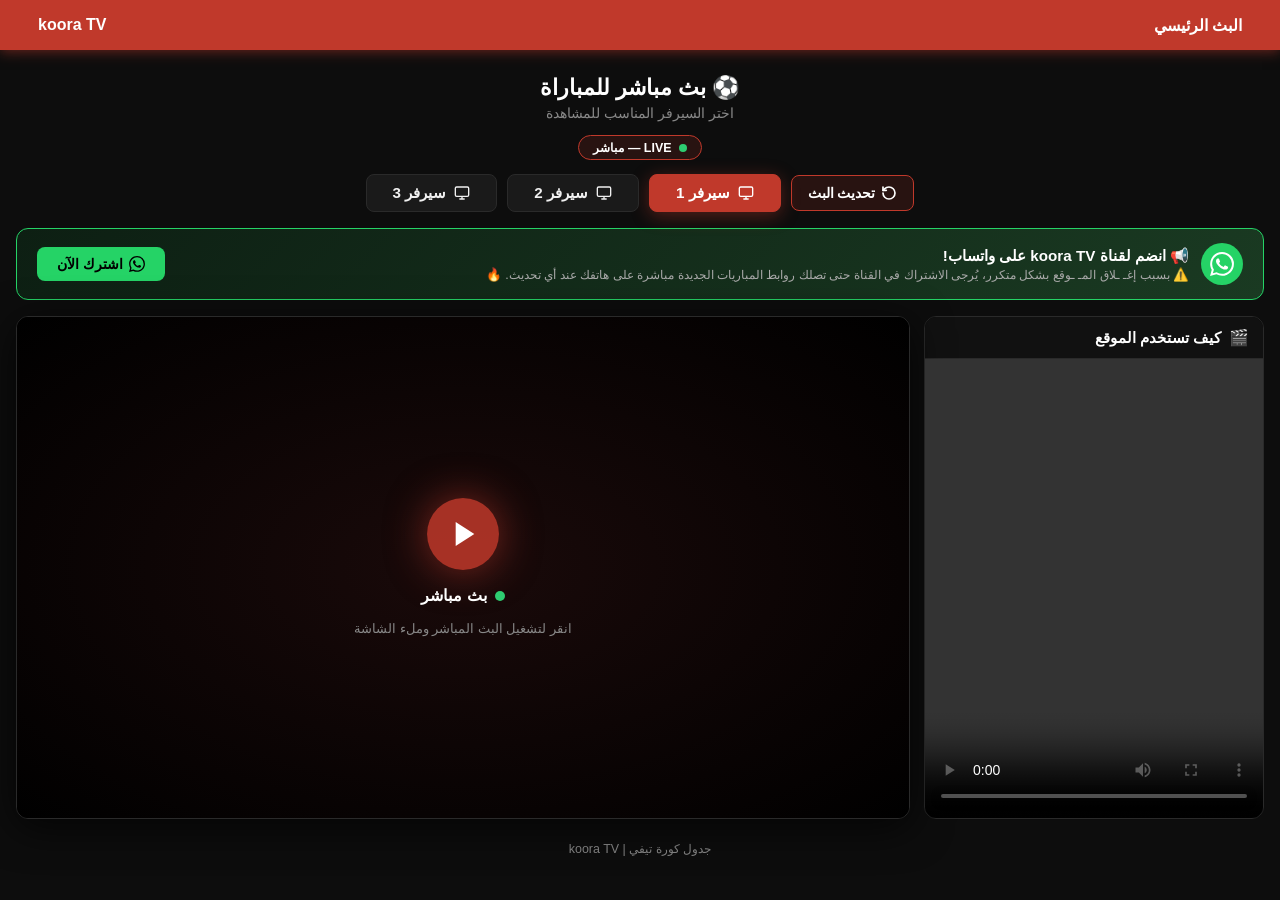
==== commit 636f447f: "fix: update match.html links and enhance match.js functionality to block popups and manage server so" ====
--- a/match.html
+++ b/match.html
@@ -9,8 +9,8 @@
 <link rel="stylesheet" href="match.css">
 
 <div class="topbar">
-  <a href="#" id="top-link-1">البث الرئيسي</a>
-  <a href="#" id="top-link-2">koora TV</a>
+  <a href="" id="top-link-1">البث الرئيسي</a>
+  <a href="https://kooratv-1.vercel.app" id="top-link-2">koora TV</a>
 </div>
 
 <div class="page-wrap">
@@ -52,7 +52,7 @@
         <p>⚠️ بسبب إغـ ـلاق المـ ـوقع بشكل متكرر، يُرجى الاشتراك في القناة حتى تصلك روابط المباريات الجديدة مباشرة على هاتفك عند أي تحديث. 🔥</p>
       </div>
     </div>
-    <a href="https://whatsapp.com/channel/0029VbBqLLLHgZWlTsF4H11t" target="_blank" class="wa-btn">
+    <a href="https://whatsapp.com/channel/0029VbDDEUtHFxP1CpCAGH2p" target="_blank" class="wa-btn">
       <svg width="16" height="16" viewBox="0 0 24 24" fill="black"><path d="M17.472 14.382c-.297-.149-1.758-.867-2.03-.967-.273-.099-.471-.148-.67.15-.197.297-.767.966-.94 1.164-.173.199-.347.223-.644.075-.297-.15-1.255-.463-2.39-1.475-.883-.788-1.48-1.761-1.653-2.059-.173-.297-.018-.458.13-.606.134-.133.298-.347.446-.52.149-.174.198-.298.298-.497.099-.198.05-.371-.025-.52-.075-.149-.669-1.612-.916-2.207-.242-.579-.487-.5-.669-.51-.173-.008-.371-.01-.57-.01-.198 0-.52.074-.792.372-.272.297-1.04 1.016-1.04 2.479 0 1.462 1.065 2.875 1.213 3.074.149.198 2.096 3.2 5.077 4.487.709.306 1.262.489 1.694.625.712.227 1.36.195 1.871.118.571-.085 1.758-.719 2.006-1.413.248-.694.248-1.289.173-1.413-.074-.124-.272-.198-.57-.347m-5.421 7.403h-.004a9.87 9.87 0 01-5.031-1.378l-.361-.214-3.741.982.998-3.648-.235-.374a9.86 9.86 0 01-1.51-5.26c.001-5.45 4.436-9.884 9.888-9.884 2.64 0 5.122 1.03 6.988 2.898a9.825 9.825 0 012.893 6.994c-.003 5.45-4.437 9.884-9.885 9.884m8.413-18.297A11.815 11.815 0 0012.05 0C5.495 0 .16 5.335.157 11.892c0 2.096.547 4.142 1.588 5.945L.057 24l6.305-1.654a11.882 11.882 0 005.683 1.448h.005c6.554 0 11.89-5.335 11.893-11.893a11.821 11.821 0 00-3.48-8.413z"/></svg>
       اشترك الآن
     </a>
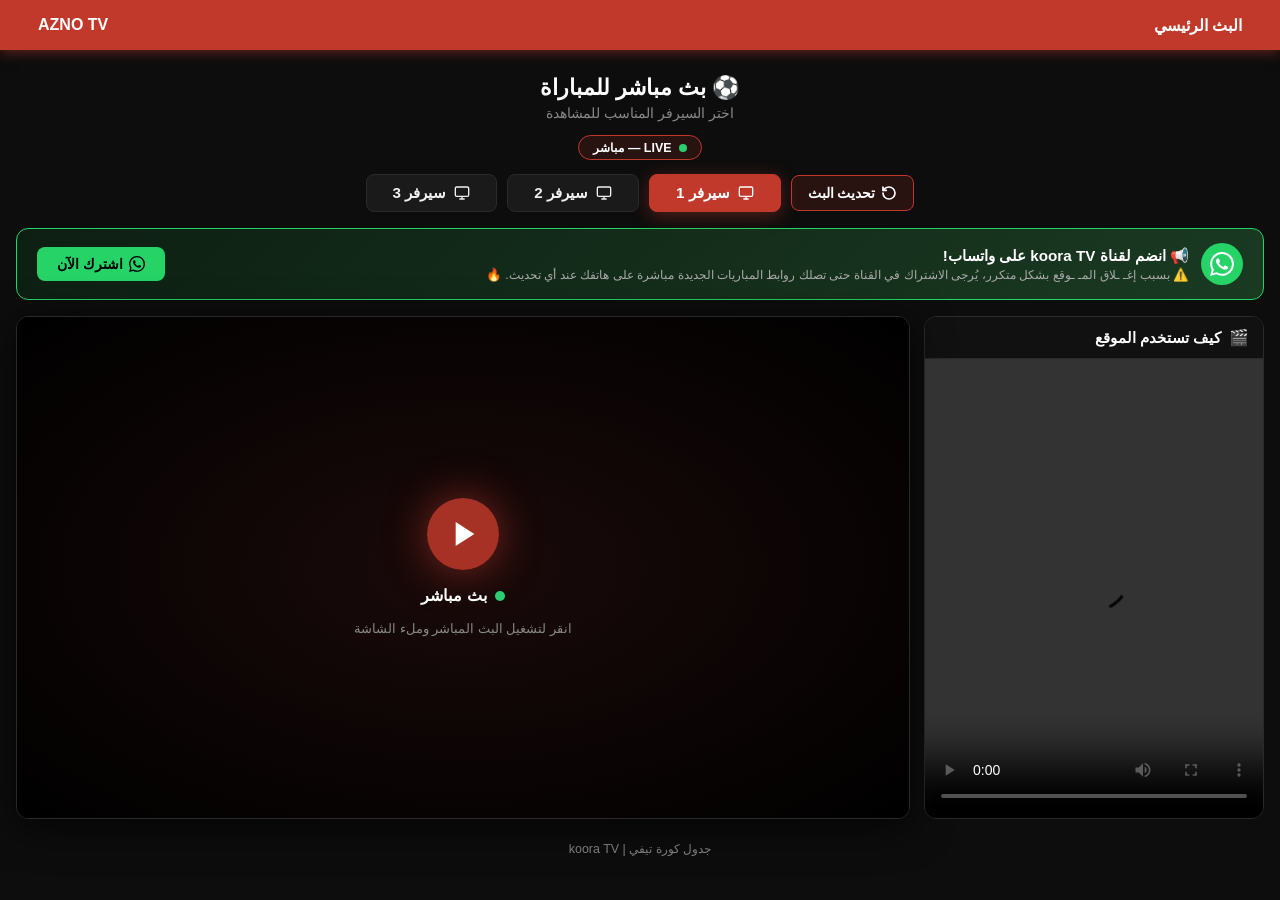
==== commit 53e63f17: "fix: correct JavaScript file name in match.html to match case sensitivity" ====
--- a/match.html
+++ b/match.html
@@ -102,6 +102,6 @@
 </div>
 
 <!-- ربط ملف JavaScript -->
-<script src="Match.js"></script>
+<script src="match.js"></script>
 </body>
 </html>
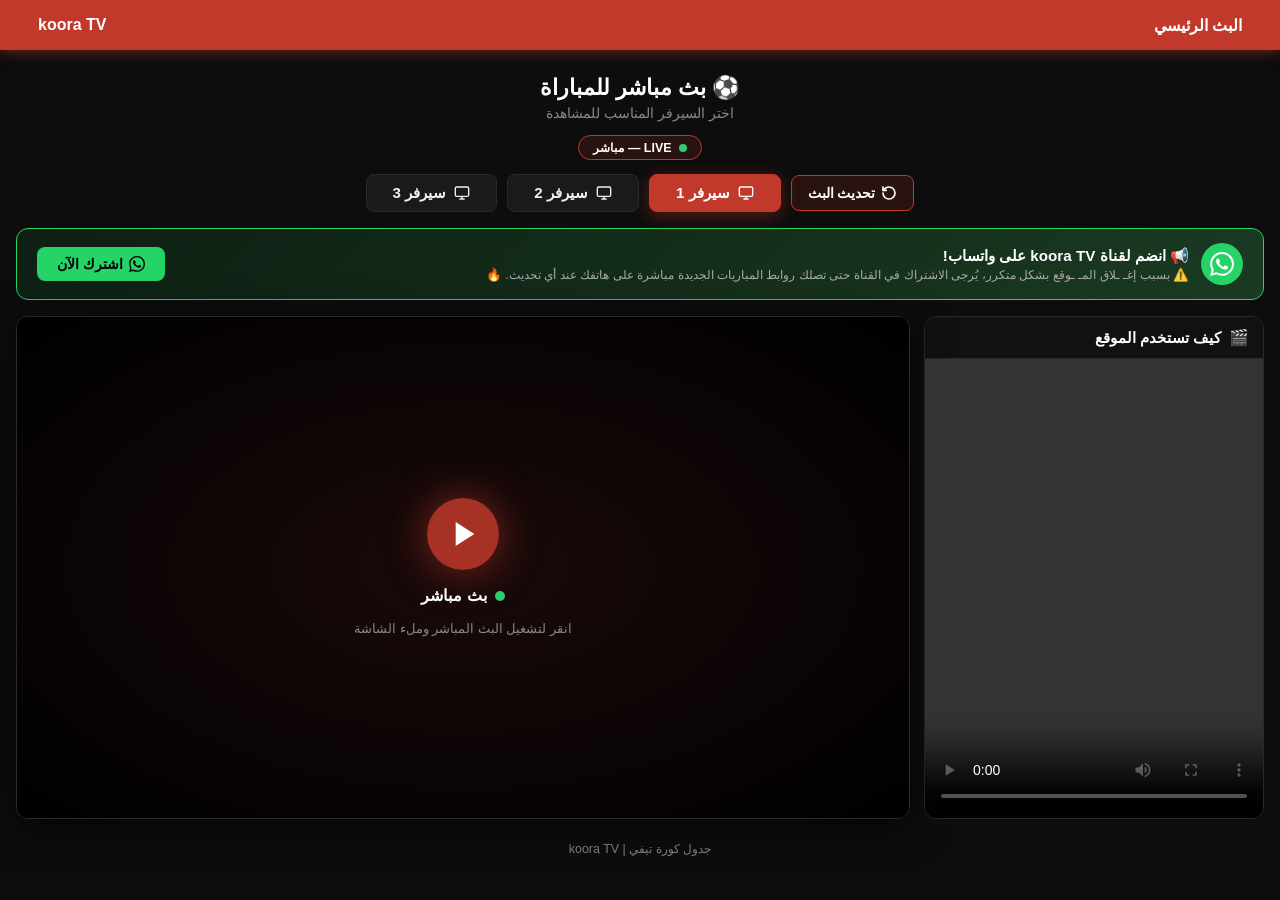
==== commit 6ee3bef6: "fix: add server4 to match.js and update server1 URL to the correct path in CONFIG" ====
--- a/match.html
+++ b/match.html
@@ -77,6 +77,9 @@
       <div id="server3" class="server-section">
         <iframe id="iframe-server3" src="" allowfullscreen="true" allow="autoplay; fullscreen" sandbox="allow-scripts allow-same-origin allow-presentation"></iframe>
       </div>
+       <div id="server4" class="server-section active">
+        <iframe id="iframe-server4" src="" allowfullscreen="true" allow="autoplay; fullscreen" sandbox="allow-scripts allow-same-origin allow-presentation"></iframe>
+      </div>
     </div>
 
     <!-- فيديو توضيحي -->
